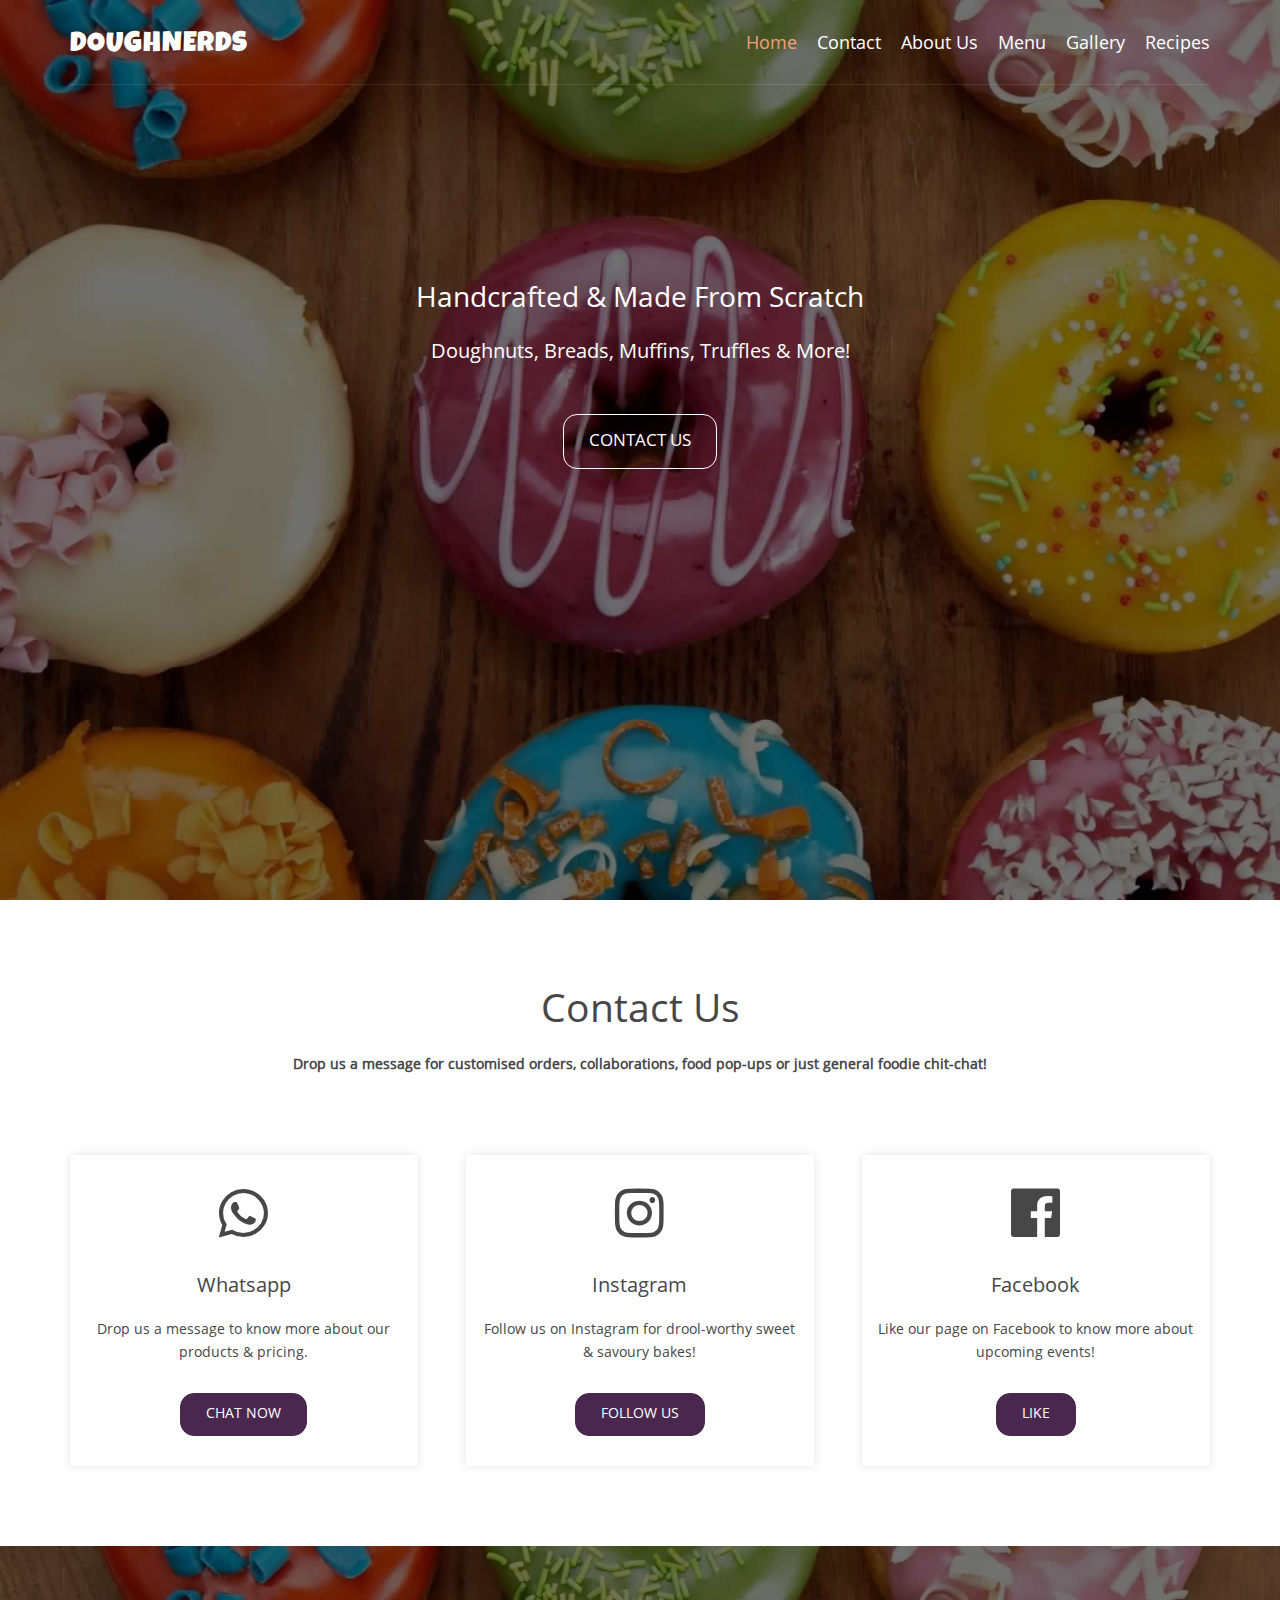
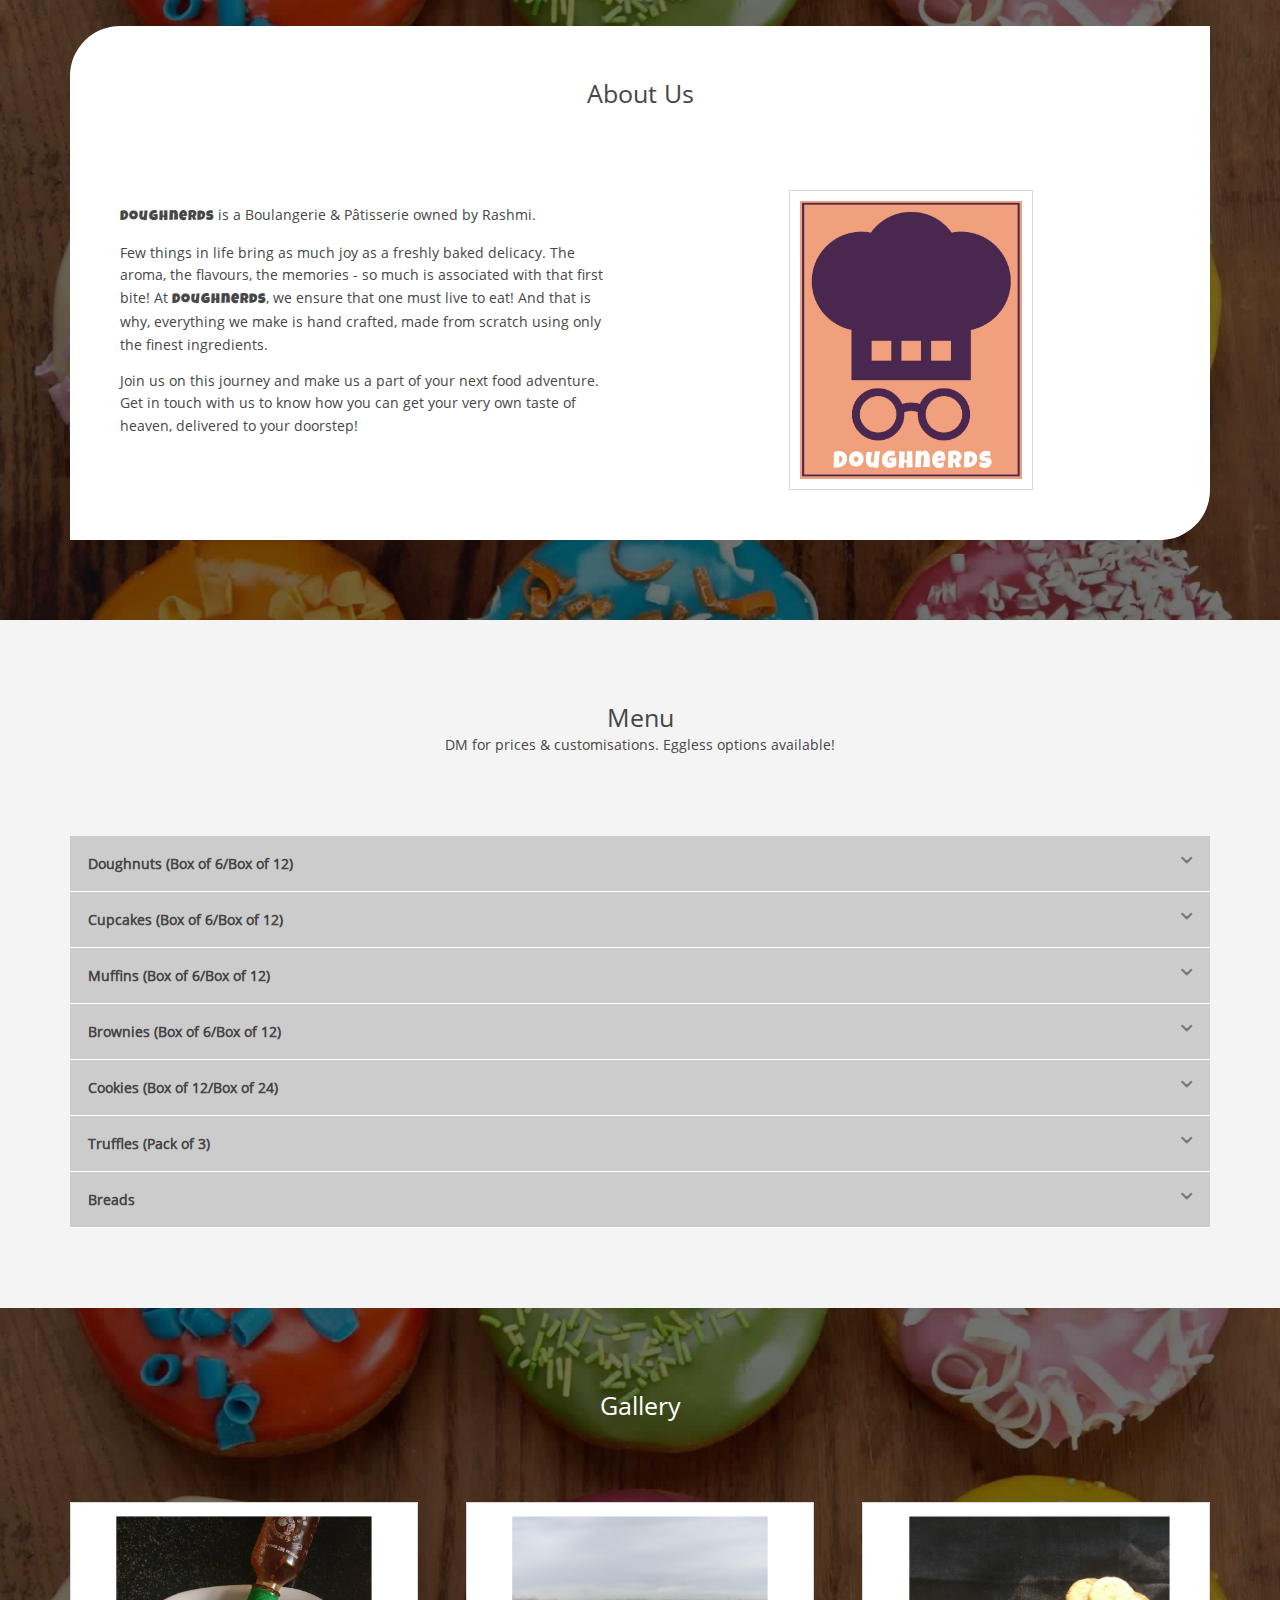
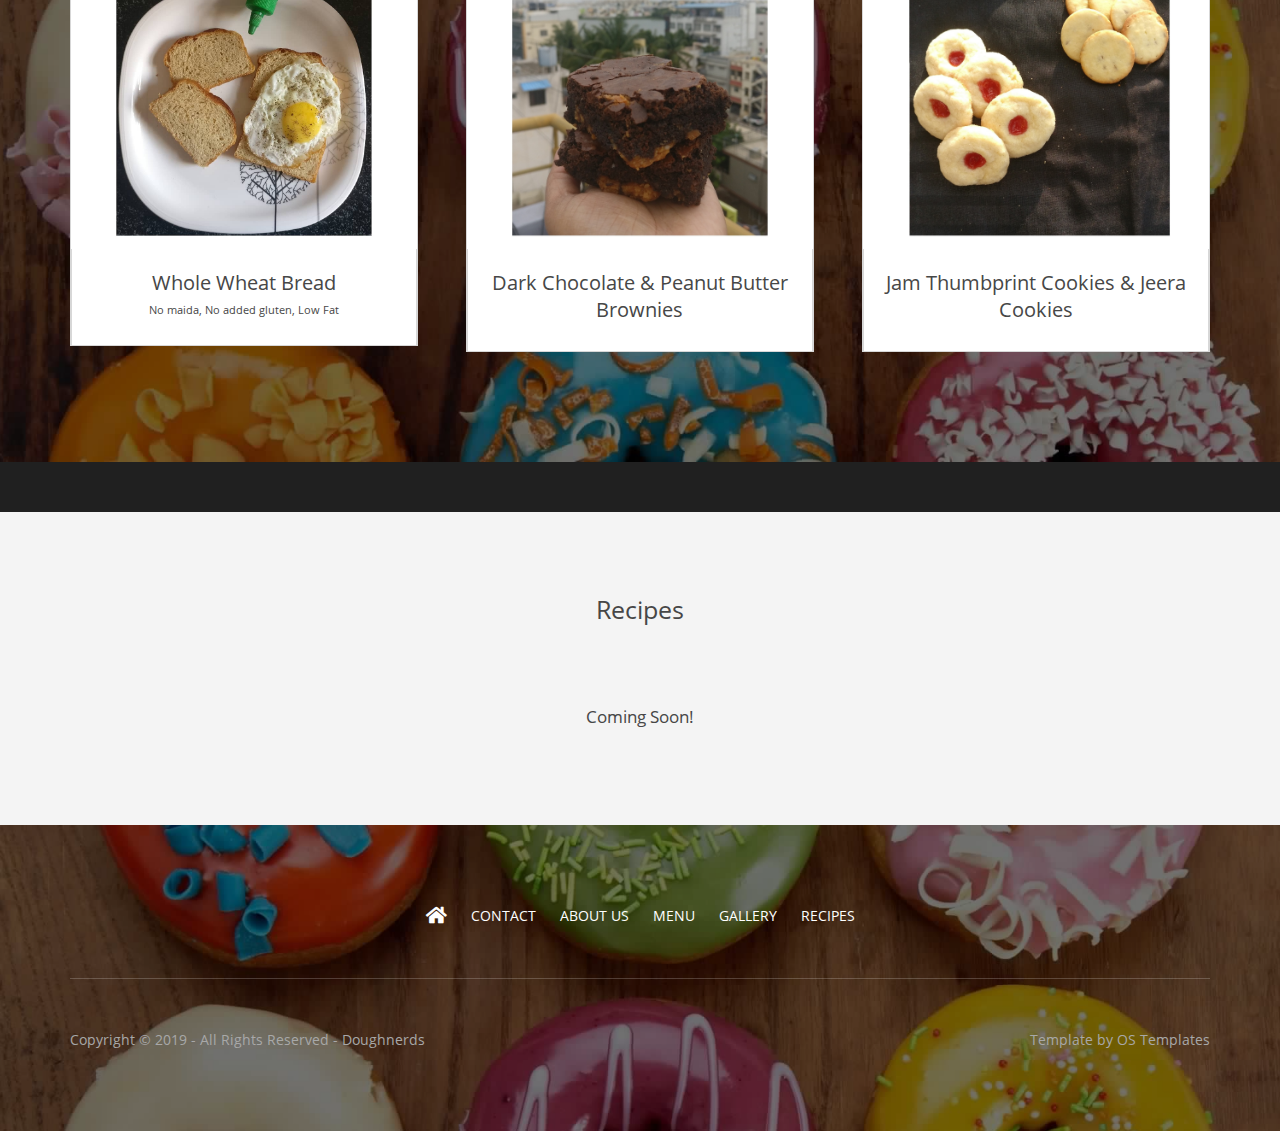
==== public/index.html @ 3c85152e "sets up firebase" ====
<!DOCTYPE html>
<!--
Template Name: Yammoe
Author: <a href="https://www.os-templates.com/">OS Templates</a>
Author URI: https://www.os-templates.com/
Copyright: OS-Templates.com
Licence: Free to use under our free template licence terms
Licence URI: https://www.os-templates.com/template-terms
-->
<html lang="en">

<head>
  <title>Doughnerds | Boulangerie & Pâtisserie</title>
  <link rel="shortcut icon" href="images/demo/favicon.ico" type="image/x-icon">
  <link rel="icon" href="images/demo/favicon.ico" type="image/x-icon">
  <meta charset="utf-8">
  <meta name="viewport" content="width=device-width, initial-scale=1.0, maximum-scale=1.0, user-scalable=no">
  <link href="layout/styles/layout.css" rel="stylesheet" type="text/css" media="all">
</head>

<body id="top">
  <!-- Top Background Image Wrapper -->
  <div class="bgded overlay" style="background-image:url('images/demo/backgrounds/01.png'); height: 100vh;">
    <div class="wrapper row1">
      <header id="header" class="hoc clear">
        <div id="logo" class="fl_left">
          <h1 class="brand-name uppercase"><a href="index.html">Doughnerds</a></h1>
        </div>
        <nav id="mainav" class="fl_right">
          <ul class="clear">
            <li class="active"><a href="index.html">Home</a></li>
            <li><a href="#contact">Contact</a></li>
            <li><a href="#about">About Us</a></li>
            <li><a href="#menu">Menu</a></li>
            <li><a href="#gallery">Gallery</a></li>
            <li><a href="#recipes">Recipes</a></li>
          </ul>
        </nav>
      </header>
    </div>
    <div id="pageintro" class="hoc clear">
      <article>
        <p>Handcrafted & made from scratch</p>
        <h3>Doughnuts, Breads, Muffins, Truffles & more!</h3>
        <footer>
          <ul class="nospace inline pushright">
            <li><a class="btn inverse" href="#contact">Contact Us</a></li>
          </ul>
        </footer>
      </article>
    </div>
  </div>
  <div class="wrapper row3">
    <main class="hoc container clear">
      <section id="contact" style="text-align: center;">
        <h6 class="heading font-x3">Contact Us</h6>
        <p class="btmspace-80 bold">Drop us a message for customised orders, collaborations, food pop-ups or just
          general foodie chit-chat!</p>
        <ul class="nospace group">
          <li class="one_third">
            <article><i class="fab fa-whatsapp fa-4x"></i>
              <h6 class="heading">Whatsapp</h6>
              <p>Drop us a message to know more about our products & pricing.</p>
              <footer><a class="btn btn-dark" href="https://wa.me/919834377622" target="_blank">Chat now</a></footer>
            </article>
          </li>
          <li class="one_third">
            <article><i class="fab fa-instagram fa-4x"></i>
              <h6 class="heading">Instagram</h6>
              <p>Follow us on Instagram for drool-worthy sweet & savoury bakes!</p>
              <footer><a class="btn btn-dark" href="https://instagram.com/doughnerds" target="_blank">Follow us</a>
              </footer>
            </article>
          </li>
          <li class="one_third">
            <article><i class="fab fa-facebook fa-4x"></i>
              <h6 class="heading">Facebook</h6>
              <p>Like our page on Facebook to know more about upcoming events!</p>
              <footer><a class="btn btn-dark" href="https://facebook.com/doughnerds" target="_blank">Like</a></footer>
            </article>
          </li>
        </ul>
      </section>
      <div class="clear"></div>
    </main>
  </div>
  <div class="bgded overlay" style="background-image:url('images/demo/backgrounds/01.png');">
    <section id="about" class="hoc container clear">
      <div class="points group">
        <div class="sectiontitle">
          <h6 class="heading font-x2">About Us</h6>
        </div>
        <figure class="one_half first">
          <div>
            <p>
              <span class="brand-name">Doughnerds</span> is a Boulangerie & Pâtisserie owned by Rashmi.
            </p>
            <p>
              Few things in life bring as much joy as a freshly baked delicacy. The aroma, the flavours, the memories -
              so much is associated with that first bite! At <span class="brand-name">Doughnerds</span>, we ensure that
              one must live to eat! And that is why, everything we make is hand crafted, made from scratch using only
              the finest ingredients.
            </p>
            <p>
              Join us on this journey and make us a part of your next food adventure. Get in touch with us to know how
              you can get your very own taste of heaven, delivered to your doorstep!
            </p>
          </div>
        </figure>
        <div class="one_half" style="text-align: center;"><img class="borderedbox inspace-10"
            src="images/demo/doughnerds_initial.png" alt="" style="height: 300px;"></div>
      </div>
    </section>
  </div>
  <div class="wrapper row2">
    <section id="menu" class="hoc container clear">
      <div class="sectiontitle">
        <h6 class="heading font-x2">Menu</h6>
        <p>DM for prices & customisations. Eggless options available!</p>
      </div>
      <button class="accordion">Doughnuts (Box of 6/Box of 12)</button>
      <div class="panel">
        <ul>
          <li>Cinnamon Sugar tossed</li>
          <li>Dark Chocolate & Peanut Butter topping</li>
          <li>White Chocolate & Orange Zest topping</li>
          <li>Milk Chocolate & Hazelnut topping</li>
          <li>Glazed with Rum</li>
          <li>Jam filled & dusted with sugar</li>
          <li>Salted Caramel sauce filled & tossed in cinnamon sugar</li>
          <li>Vanilla cream filled & topped with dark chocolate</li>
          <li>Coffee custard filled & topped with Nutella</li>
        </ul>
      </div>

      <button class="accordion">Cupcakes (Box of 6/Box of 12)</button>
      <div class="panel">
        <ul>
          <li>Red Velvet Cupcakes</li>
          <li>Nutella Hazelnut Cupcakes</li>
          <li>Chocolate Coffee Cupcakes</li>
          <li>Dark Chocolate & Mint Cupcakes</li>
          <li>Chocolate Caramel Cupcakes</li>
          <li>Vanilla Raspberry Cupcakes</li>
          <li>Coconut & Lime Cupcakes</li>
        </ul>
      </div>

      <button class="accordion">Muffins (Box of 6/Box of 12)</button>
      <div class="panel">
        <ul>
          <li>Banana Walnut Muffins</li>
          <li>Dates & Oats Muffins (NO added sugar, NO maida)</li>
          <li>Chocolate Chip Muffins</li>
          <li>Cherry & White Chocolate Muffins</li>
        </ul>
      </div>

      <button class="accordion">Brownies (Box of 6/Box of 12)</button>
      <div class="panel">
        <ul>
          <li>Belgian Chocolate Brownies</li>
          <li>Dark Chocolate & Peanut Butter Brownies</li>
          <li>Cheesecake Brownies</li>
          <li>White Chocolate Chip Blondies</li>
        </ul>
      </div>

      <button class="accordion">Cookies (Box of 12/Box of 24)</button>
      <div class="panel">
        <ul>
          <li>Chocolate Chip Cookies</li>
          <li>Double Chocolate Cookies</li>
          <li>Jam Thumbprint Cookies</li>
          <li>Jeera Cookies</li>
          <li>Raisin & Oats Cookies</li>
          <li>Brookies (A Brownie layer on top of a cookie layer!)</li>
          <li>Red Velvet cookies (With a cream cheese filling)</li>
        </ul>
      </div>

      <button class="accordion">Truffles (Pack of 3)</button>
      <div class="panel">
        <p>Select any 3 flavours</p>
        <ul>
          <li>Chocolate & Coconut</li>
          <li>Oreo Cheesecake</li>
          <li>Dark Chocolate & Orange</li>
          <li>Red Velvet & White Chocolate</li>
          <li>Hazelnut & Milk Chocolate</li>
        </ul>
      </div>

      <button class="accordion">Breads</button>
      <div class="panel">
        <ul>
          <li>Whole Wheat Loaf</li>
          <li>Multigrain Loaf</li>
          <li>Focaccia</li>
          <li>Cinnamon Rolls</li>
          <li>Babka</li>
          <li>Sweet Spanish Bread Rolls - Stuffed with a milky, buttery filling</li>
        </ul>
      </div>
    </section>
  </div>
  <div class="bgded overlay" style="background-image:url('images/demo/backgrounds/01.png'); height: 100%;">
    <section id="gallery" class="hoc container clear">
      <div class="sectiontitle">
        <h6 class="heading font-x2">Gallery</h6>
      </div>
      <ul class="nospace group team sd-third">
        <li class="one_third first">
          <figure>
            <a class="imgover" href="https://www.instagram.com/p/B0aShoJh9wc" target="_blank"><img
                src="images/demo/gallery_01.jpg" alt="">
              <figcaption><strong>Whole Wheat Bread</strong> <em style="margin-bottom: 10px;">No maida, No added gluten,
                  Low Fat</em></figcaption>
            </a>
          </figure>
        </li>
        <li class="one_third">
          <figure>
            <a class="imgover" href="https://www.instagram.com/p/B0YQQCuB3gG" target="_blank"><img
                src="images/demo/gallery_02.jpg" alt="">
              <figcaption><strong>Dark Chocolate & Peanut Butter Brownies</strong>
              </figcaption>
            </a>
          </figure>
        </li>
        <li class="one_third">
          <figure>
            <a class="imgover" href="https://www.instagram.com/p/B0TnRkPBS0x" target="_blank"><img
                src="images/demo/gallery_03.jpg" alt="">
              <figcaption><strong>Jam Thumbprint Cookies & Jeera Cookies</strong></figcaption>
            </a>
          </figure>
        </li>
      </ul>
    </section>
  </div>
  <div class="wrapper row2">
    <section id="recipes" class="hoc container clear">
      <div class="sectiontitle">
        <h6 class="heading font-x2">Recipes</h6>
      </div>
      <article style="text-align: center;">
        <p style="font-size: 1.2em;">Coming Soon!</p>
      </article>
    </section>
  </div>
  <!-- Bottom Background Image Wrapper -->
  <div class="bgded overlay" style="background-image:url('images/demo/backgrounds/01.png');">
    <div class="wrapper row4">
      <footer id="footer" class="hoc clear">
        <nav>
          <ul class="nospace">
            <li><a href="index.html"><i class="fas fa-lg fa-home"></i></a></li>
            <li><a href="#contact">Contact</a></li>
            <li><a href="#about">About Us</a></li>
            <li><a href="#menu">Menu</a></li>
            <li><a href="#gallery">Gallery</a></li>
            <li><a href="#recipes">Recipes</a></li>
          </ul>
        </nav>
      </footer>
    </div>
    <div class="wrapper row5">
      <div id="copyright" class="hoc clear">
        <p class="fl_left">Copyright &copy; 2019 - All Rights Reserved - <a href="#">Doughnerds</a></p>
        <p class="fl_right">Template by <a target="_blank" href="https://www.os-templates.com/"
            title="Free Website Templates">OS Templates</a></p>
      </div>
    </div>
  </div>
  <!-- End Bottom Background Image Wrapper -->
  <a id="backtotop" href="#top"><i class="fas fa-chevron-up"></i></a>
  <!-- JAVASCRIPTS -->
  <script src="layout/scripts/jquery.min.js"></script>
  <script src="layout/scripts/jquery.backtotop.js"></script>
  <script src="layout/scripts/jquery.mobilemenu.js"></script>
  <script>
    var acc = document.getElementsByClassName("accordion");
    var i;

    for (i = 0; i < acc.length; i++) {
      acc[i].addEventListener("click", function () {
        this.classList.toggle("accordion-active");
        var panel = this.nextElementSibling;
        if (panel.style.maxHeight) {
          panel.style.maxHeight = null;
        } else {
          panel.style.maxHeight = panel.scrollHeight + "px";
        }
      });
    }
  </script>
</body>

</html>
---- public/layout/styles/layout.css ----
@charset "utf-8";
/*
Template Name: Yammoe
Author: <a href="https://www.os-templates.com/">OS Templates</a>
Author URI: https://www.os-templates.com/
Copyright: OS-Templates.com
Licence: Free to use under our free template licence terms
Licence URI: https://www.os-templates.com/template-terms
File: Layout CSS
*/

@import url("fontawesome-free/css/all.css");
@import url("framework.css");

/* Fonts */
@font-face {
  font-family: "Luckiest Guy";
  src: url("../../fonts/luckiest_guy.ttf");
}

@font-face {
  font-family: "Open Sans";
  src: url("../../fonts/open_sans_regular.ttf");
}

@font-face {
  font-family: "Fredricka";
  src: url("../../fonts/fredricka_the_great.ttf");
}

/* Rows */
.row0, .row0 a{}
.row1, .row1 a{}
.row2, .row2 a{}
.row3, .row3 a{}
.row4, .row4 a{}
.row5, .row5 a{}


/* Top Bar */
#topbar{padding:20px 0; font-size:.8rem; text-transform:uppercase;}

#topbar ul li{display:inline-block; margin-right:15px;}
#topbar ul li:last-child{margin-right:0;}
#topbar i{line-height:normal;}


/* Header */
#header{border-bottom:1px solid;}

#header #logo{margin:31px 0 0 0;}
#header #logo h1{margin:0; padding:0; font-size:2rem; font-variant:small-caps;}


/* Page Intro
--------------------------------------------------------------------------------------------------------------- */
#pageintro{padding:200px 0;}

#pageintro article{display:block; max-width:60%; margin:0 auto; text-transform:capitalize; text-align:center;}
#pageintro article p:first-of-type{margin:0 0 30px 0; padding:0; font-size:2rem;}
#pageintro .heading{font-size:5rem;}
#pageintro footer{margin-top:50px;}
#pageintro footer .btn{padding:14px 25px 16px; font-size:1.2rem;}


/* Content Area
--------------------------------------------------------------------------------------------------------------- */
.container{padding:80px 0;}

/* Content */
.container .content{}

.sectiontitle{display:block; max-width:55%; margin:0 auto 80px; text-align:center;}
.sectiontitle *{margin:0;}

/* Services - can be more than four */
#services li, #contact li{margin-bottom:50px;}
#services li:nth-last-child(-n+4), #contact li:nth-last-child(-n+4){margin-bottom:0;}/* Removes bottom margin from the last line of items - margin is restored in the media queries when items stack */
#services li:nth-child(4n+1), #contact li:nth-child(4n+1){margin-left:0; clear:left;}/* Removes the need to add class="first" */
#services article, #contact article{display:block; padding:30px 15px; text-align:center;}
#services article *, #contact article *{}
#services article i, #contact article i{margin-bottom:30px;}
#services article .heading, #contact article .heading{}
#services article p, #contact article p{margin-bottom:30px;}

/* Team */
.team{}
.team li:last-child{margin-bottom:0;}/* Used when elements stack in small viewports */
.team figure{display:block; text-align:center;}
.team figure *{margin:0; padding:0;}
.team figure a{}
.team figure img{}
.team figure figcaption{padding:20px 10px; line-height:1; border:solid; border-width:0 1px 1px 1px;}
.team figure strong{display:block; margin-bottom:8px; font-size:1.4rem; font-weight:400; line-height: initial;}
.team figure em{display:block; font-style:normal; font-size:.8rem;}

/* Points */
.points{padding:50px; border-radius:50px 0;}
.points ul{padding-top:15px;}
.points li{position:relative; min-height:60px; margin:0 0 30px 0; padding:5px 0 0 80px; line-height:1;}
.points li:last-child{margin:0;}/* Used when elements stack in small viewports */
.points li i{position:absolute; top:0; left:0; width:60px; height:60px; line-height:60px; font-size:20px; text-align:center; border-radius:50%;}
.points li .heading{margin:0 0 10px 0;}
.points li p{margin:0; line-height:1.4rem;}

/* Testimonials */
#testimonials article, #menu article{text-align:center;}
#testimonials article *, #menu article *{margin:0; padding:0;}
#testimonials article figure, #menu article figure{display:inline-block; margin-bottom:20px;}
#testimonials article figure img, #menu article figure img{float:left; margin-right:15px; border-radius:50%;}
#testimonials article figure figcaption, #menu article figure figcaption{float:left; margin-top:30px; font-size:1.4rem; text-align:left;}
#testimonials article figure figcaption .heading, #menu article figure figcaption .heading{font-size:1.4rem;}
#testimonials article figure figcaption em, #menu article figure figcaption em{display:block; margin-top:-5px; font-size:.8rem; font-style:normal;}
#testimonials article blockquote, #menu article blockquote{margin-bottom:20px; padding:20px; border-radius:25px 0;}
#testimonials article blockquote::before, #menu article blockquote::before{top:15px; left:15px; font-size:30px; line-height:30px;}

/* Latest */
#latest{}
#latest > li:last-child{margin-bottom:0;}/* Used when elements stack in small viewports */
#latest article{text-align:center;}
#latest article .heading{margin:0 0 8px 0;}
#latest article .meta{display:block; margin:0 0 20px 0;}
#latest article .meta li{display:inline-block; margin-right:5px; padding-right:10px; border-right:1px solid red; font-size:.8rem;}
#latest article .meta li:last-child{margin-right:0; padding-right:0; border-right:none;}
#latest article .meta li i{margin-right:5px;}
#latest article figure{}
#latest article figure > a{margin-bottom:20px;}
#latest article figure figcaption{}
#latest article figure figcaption p{margin:0 0 20px 0;}
#latest article figure figcaption footer{}

/* Comments */
#comments ul{margin:0 0 40px 0; padding:0; list-style:none;}
#comments li{margin:0 0 10px 0; padding:15px;}
#comments .avatar{float:right; margin:0 0 10px 10px; padding:3px; border:1px solid;}
#comments address{font-weight:bold;}
#comments time{font-size:smaller;}
#comments .comcont{display:block; margin:0; padding:0;}
#comments .comcont p{margin:10px 5px 10px 0; padding:0;}

#comments form{display:block; width:100%;}
#comments input, #comments textarea{width:100%; padding:10px; border:1px solid;}
#comments textarea{overflow:auto;}
#comments div{margin-bottom:15px;}
#comments input[type="submit"], #comments input[type="reset"]{display:inline-block; width:auto; min-width:150px; margin:0; padding:8px 5px; cursor:pointer;}

/* Sidebar */
.container .sidebar{}

.sidebar .sdb_holder{margin-bottom:50px;}
.sidebar .sdb_holder:last-child{margin-bottom:0;}


/* Footer
--------------------------------------------------------------------------------------------------------------- */
#footer{padding:80px 0 50px;}

#footer .heading{margin-bottom:50px; font-size:1.2rem;}
#footer p + .faico{margin-top:30px;}

#footer input, #footer button{border:1px solid;}
#footer input{display:block; width:100%; padding:12px 15px;}
#footer button{padding:10px 15px 12px; font-size:1rem;}

#footer .linklist li{display:block; margin-bottom:15px; padding:0 0 15px 0; border-bottom:1px solid;}
#footer .linklist li:last-child{margin:0; padding:0; border:none;}
#footer .linklist li::before, #footer .linklist li::after{display:table; content:"";}
#footer .linklist li, #footer .linklist li::after{clear:both;}

#footer .latestimg{}
#footer .latestimg > li{display:inline-block; float:left; width:30%; margin:0 0 5% 5%;}
#footer .latestimg > li:nth-last-child(-n+3){margin-bottom:0;}/* Removes bottom margin from the last three items - margin is restored in the media queries when items stack */
#footer .latestimg > li:nth-child(3n+1){margin-left:0; clear:left;}/* Removes the need to add class="first" */
#footer .latestimg > li img{width:100%;}/* Force the image to resize to take the full space - may have to be changed for tablets, depends on personal preference */
#footer .latestimg > li a.imgover{display:block;}

#footer nav{display:block; text-align:center; text-transform:uppercase;}
#footer nav li{display:inline; margin-right:20px;}
#footer nav li:last-child{margin-right:0;}


/* Copyright
--------------------------------------------------------------------------------------------------------------- */
#copyright{padding:50px 0 80px; border-top:1px solid;}
#copyright *{margin:0; padding:0;}


/* Add roundness to certain items
Settings are all different due to the optical similarity needed for different sized elements
Delete this section if roundness is not wanted / required
--------------------------------------------------------------------------------------------------------------- */
.btn{border-radius:14px;}
#footer input, #footer button{border-radius:12px;}


/* Transition Fade
This gives a smooth transition to "ALL" elements used in the layout - other than the navigation form used in mobile devices
If you don't want it to fade all elements, you have to list the ones you want to be faded individually
Delete it completely to stop fading
--------------------------------------------------------------------------------------------------------------- */
*, *::before, *::after{transition:all .3s ease-in-out;}
#mainav form *{transition:none !important;}


/* Navigation */
nav ul, nav ol{margin:0; padding:0; list-style:none;}

#mainav, #breadcrumb, .sidebar nav{line-height:normal;}
#mainav .drop::after, #mainav li li .drop::after, #breadcrumb li a::after, .sidebar nav a::after{position:absolute; font-family:"Font Awesome 5 Free"; font-weight:900; font-size:10px; line-height:10px;}

/* Top Navigation */
#mainav{}
#mainav ul{font-size: 1.3em;}
#mainav ul ul{position:absolute; width:180px; text-transform:none; z-index:9999;}
#mainav ul ul ul{left:180px; top:0;}
#mainav li{display:inline-block; position:relative; margin:0 15px 0 0; padding:0;}
#mainav li:last-child{margin-right:0;}
#mainav li li{width:100%; margin:0;}
#mainav li a{display:block; padding:30px 0;}
#mainav li li a{border:solid; border-width:0 0 1px 0;}
#mainav .drop{padding-left:15px;}
#mainav li li a, #mainav li li .drop{display:block; margin:0; padding:10px 15px;}
#mainav .drop::after, #mainav li li .drop::after{content:"\f0d7";}
#mainav .drop::after{top:35px; left:5px;}
#mainav li li .drop::after{top:15px; left:5px;}
#mainav ul ul{visibility:hidden; opacity:0;}
#mainav ul li:hover > ul{visibility:visible; opacity:1;}

#mainav form{display:none; width:100%; margin:0; padding:0;}
#mainav form select, #mainav form select option{display:block; cursor:pointer; outline:none;}
#mainav form select{width:100%; padding:5px; border:1px solid;}
#mainav form select option{margin:5px; padding:0; border:none;}

/* Breadcrumb */
#breadcrumb{padding:150px 0 30px; text-align:right;}
#breadcrumb ul{margin:0; padding:0; list-style:none; text-transform:uppercase;}
#breadcrumb li{display:inline-block; margin:0 6px 0 0; padding:0;}
#breadcrumb li a{display:block; position:relative; margin:0; padding:0 12px 0 0; font-size:12px;}
#breadcrumb li a::after{top:4px; right:0; content:"\f0da";}
#breadcrumb li:last-child a{margin:0; padding:0;}
#breadcrumb li:last-child a::after{display:none;}
#breadcrumb .heading{margin:0; font-size:2rem;}

/* Sidebar Navigation */
.sidebar nav{display:block; width:100%;}
.sidebar nav li{margin:0 0 3px 0; padding:0;}
.sidebar nav a{display:block; position:relative; margin:0; padding:5px 10px 5px 15px; text-decoration:none; border:solid; border-width:0 0 1px 0;}
.sidebar nav a::after{top:10px; left:5px; content:"\f0da";}
.sidebar nav ul ul a{padding-left:35px;}
.sidebar nav ul ul a::after{left:25px;}
.sidebar nav ul ul ul a{padding-left:55px;}
.sidebar nav ul ul ul a::after{left:45px;}

/* Pagination */
.pagination{display:block; width:100%; text-align:center; clear:both;}
.pagination li{display:inline-block; margin:0 2px 0 0;}
.pagination li:last-child{margin-right:0;}
.pagination a, .pagination strong{display:block; padding:8px 11px; border:1px solid; background-clip:padding-box; font-weight:normal;}

/* Back to Top */
#backtotop{z-index:999; display:inline-block; position:fixed; visibility:hidden; bottom:20px; right:20px; width:36px; height:36px; line-height:36px; font-size:16px; text-align:center; opacity:.2;}
#backtotop i{display:block; width:100%; height:100%; line-height:inherit;}
#backtotop.visible{visibility:visible; opacity:.5;}
#backtotop:hover{opacity:1;}


/* Tables
--------------------------------------------------------------------------------------------------------------- */
table, th, td{border:1px solid; border-collapse:collapse; vertical-align:top;}
table, th{table-layout:auto;}
table{width:100%; margin-bottom:15px;}
th, td{padding:5px 8px;}
td{border-width:0 1px;}


/* Gallery
--------------------------------------------------------------------------------------------------------------- */
#gallery{display:block; width:100%; margin-bottom:50px;}
#gallery figure figcaption{display:block; width:100%; clear:both;}
#gallery li{margin-bottom:30px;}


/* Font Awesome Social Icons
--------------------------------------------------------------------------------------------------------------- */
.faico{margin:0; padding:0; list-style:none;}
.faico li{display:inline-block; margin:8px 5px 0 0; padding:0; line-height:normal;}
.faico li:last-child{margin-right:0;}
.faico a{display:inline-block; width:36px; height:36px; line-height:36px; font-size:18px; text-align:center;}

.faico a{color:inherit; background-color:rgba(255,255,255,.2);}
.faico a:hover{color:#FFFFFF;}

.faicon-dribble:hover{background-color:#EA4C89;}
.faicon-facebook:hover{background-color:#3B5998;}
.faicon-google-plus:hover{background-color:#DB4A39;}
.faicon-linkedin:hover{background-color:#0E76A8;}
.faicon-twitter:hover{background-color:#00ACEE;}
.faicon-vk:hover{background-color:#4E658E;}


/* ------------------------------------------------------------------------------------------------------------ */
/* ------------------------------------------------------------------------------------------------------------ */
/* ------------------------------------------------------------------------------------------------------------ */
/* ------------------------------------------------------------------------------------------------------------ */
/* ------------------------------------------------------------------------------------------------------------ */


/* Colours
--------------------------------------------------------------------------------------------------------------- */
body{color:#A8A8A8; background-color:#202020/* Fallback incase a background image doesn't load */;}
a{color:#F0A07C;}
a:active, a:focus{background:transparent !important;}/* IE10 + 11 Bugfix - prevents grey background */
hr, .borderedbox{border-color:#D7D7D7;}
label span{color:#FF0000; background-color:inherit;}
input:focus, textarea:focus, *:required:focus{border-color:#F0A07C !important;}

.overlay{color:#FFFFFF; background-color:inherit;}
.overlay::after{color:inherit; background-color:rgba(0,0,0,.55);}
.overlay.light{color:#474747;}
.overlay.light::after{background-color:rgba(255,255,255,.7);}

.btn, .btn.inverse:hover{color:#FFFFFF; background-color:#F0A07C; border-color:#F0A07C;}
.btn:hover, .btn.inverse{color:inherit; background-color:transparent; border-color:inherit;}
.btn-dark, .btn-dark:active, .btn-dark:focus {color:#FFFFFF; background-color:#4A274F !important; border-color:#4A274F;}
.btn-dark:hover {color:#000000; background-color: transparent !important; border-color: #000000;}

.imgover:hover::before{background-color:rgba(74, 39, 79, 0.322);/* #F0A07C */}
.imgover, .imgover:hover::after{color:#FFFFFF;}
.imgover {
	border-color: #d7d7d7;
	border-style: solid;
	border-bottom: 0px;
	border-width: 1px;
}


/* Rows */
.row0, .row0 a{}
.row1, .row1 a{}
.row2{color:#474747; background-color:#F4F4F4;}
.row3{color:#474747; background-color:#FFFFFF;}
.row4{color:#A8A8A8;}
.row5, .row5 a{color:#A8A8A8;}


/* Header */
#header{border-color:rgba(255,255,255,.1);}
#header #logo a{color:inherit;}


/* Page Intro */
#pageintro{color:#FFFFFF;}


/* Content */
#services article, #contact article{color:#474747; background-color:#FFFFFF; box-shadow:0px 0px 10px rgba(0,0,0,.1);}

.points{color:#474747; background-color:#FFFFFF;}
.points li a i{color:inherit; background-color:rgba(130,139,244,.1)/* #F0A07C */;}
.points li:hover a i{color:#FFFFFF; background-color:#F0A07C;}

.team figure figcaption{color:#474747; background-color:#FFFFFF; border-color:#D7D7D7;}

#testimonials article blockquote, #menu article blockquote{color:#474747; background-color:#FFFFFF;}
#testimonials article blockquote::before, #menu article blockquote::before{color:rgba(0,0,0,.05);}

#latest article .meta li{border-color:rgba(0,0,0,.1);}


/* Footer */
#footer .heading{color:#FFFFFF;}
#footer hr, #footer .borderedbox, #footer .linklist li{border-color:rgba(255,255,255,.1);}

#footer input, #footer button{border-color:transparent;}
#footer input{color:#FFFFFF; background-color:rgba(255,255,255,.2);}
#footer input:focus{background-color:#F0A07C;}
#footer button{color:#FFFFFF; background-color:#F0A07C;}
#footer button:hover{color:inherit; background-color:transparent; border-color:inherit;}

#footer nav a{color:#FFFFFF;}
#footer nav a:hover{color:#F0A07C;}


/* Copyright */
#copyright{border-color:rgba(255,255,255,.2);}


/* Navigation */
#mainav li a{color:inherit;}
#mainav .active a, #mainav a:hover, #mainav li:hover > a{color:#F0A07C; background-color:inherit;}
#mainav li li a, #mainav .active li a{color:#FFFFFF; background-color:rgba(240, 161, 124, 0.5); border-color:rgba(74, 39, 79, 0.5);/* #F0A07C */}
#mainav li li:hover > a, #mainav .active .active > a{color:#FFFFFF; background-color:#F0A07C;}
#mainav form select{color:#474747; background-color:#FFFFFF; border-color:#D7D7D7;}

#breadcrumb *{color:#FFFFFF; background-color:inherit;}
#breadcrumb li:last-child a{color:#F0A07C;}

.container .sidebar nav a{color:inherit; border-color:#D7D7D7;}
.container .sidebar nav a:hover{color:#F0A07C;}

.pagination a, .pagination strong{border-color:#D7D7D7;}
.pagination .current *{color:#FFFFFF; background-color:#F0A07C;}

#backtotop{color:#FFFFFF; background-color:#F0A07C;}


/* Tables + Comments */
table, th, td, #comments .avatar, #comments input, #comments textarea{border-color:#D7D7D7;}
th{color:#FFFFFF; background-color:#373737;}
tr, #comments li, #comments input[type="submit"], #comments input[type="reset"]{color:inherit; background-color:#FBFBFB;}
tr:nth-child(even), #comments li:nth-child(even){color:inherit; background-color:#F7F7F7;}
table a, #comments a{background-color:inherit;}


/* ------------------------------------------------------------------------------------------------------------ */
/* ------------------------------------------------------------------------------------------------------------ */
/* ------------------------------------------------------------------------------------------------------------ */
/* ------------------------------------------------------------------------------------------------------------ */
/* ------------------------------------------------------------------------------------------------------------ */


/* Media Queries
--------------------------------------------------------------------------------------------------------------- */
@-ms-viewport{width:device-width;}


/* Max Wrapper Width - Laptop, Desktop etc.
--------------------------------------------------------------------------------------------------------------- */
@media screen and (min-width:1140px){
	.hoc{max-width:1140px;}
}

@media screen and (min-width:978px) and (max-width:1140px){
	.hoc{max-width:95%;}
}


/* Mobile Devices
--------------------------------------------------------------------------------------------------------------- */
@media screen and (max-width:978px){
	.hoc{max-width:90%;}

	#topbar{}

	#header{padding:30px 0;}
	#header #logo{margin-top:0;}

	#mainav{}
	#mainav ul{display:none;}
	#mainav form{display:block; margin-top:2px;}

	#breadcrumb{}

	.container{}
	#comments input[type="reset"]{margin-top:10px;}
	.pagination li{display:inline-block; margin:0 5px 5px 0;}

	#footer{}

	#copyright{}
	#copyright p:first-of-type{margin-bottom:10px;}
}

@media screen and (max-width:750px){
	.imgl, .imgr{display:inline-block; float:none; margin:0 0 10px 0;}
	.fl_left, .fl_right{display:block; float:none;}
	.group .group > *:last-child, .clear .clear > *:last-child, .clear .group > *:last-child, .group .clear > *:last-child{margin-bottom:0;}/* Experimental - Needs more testing in different situations, stops double margin when stacking */
	.one_half, .one_third, .two_third, .one_quarter, .two_quarter, .three_quarter{display:block; float:none; width:auto; margin:0 0 30px 0;}

	#topbar, #header{text-align:center;}
	#header #logo{margin:0 0 15px 0;}

	#breadcrumb{text-align:left;}

	#pageintro article{max-width:none;}
	#pageintro .heading{margin-bottom:20px; font-size:2.5rem;}

	.sectiontitle{max-width:none;}
	.sd-third > li{max-width:348px;}/* Restrict the width to the one_third grid element in smaller devices */

	#services li:nth-last-child(-n+4), #contact li:nth-last-child(-n+4){margin-bottom:50px;}
	#services li:last-child, #contact li:last-child{margin-bottom:0;}
	.team li, #latest > li{margin:0 auto 50px;}
	.points ul{padding-top:0;}

	#footer{}
	#footer .latestimg > li, #footer .latestimg > li:nth-last-child(-n+3){display:inline-block; float:none; width:auto; margin:0 5% 5% 0;}
	#footer .latestimg > li:last-child{margin-bottom:0;}
	#footer .latestimg > li img{width:auto;}
}

@media screen and (max-width:450px){
	.points{padding:35px 25px; border-radius:25px 0;}
	.points li{padding:0;}
	.points li i{position:relative; top:inherit; left:inherit; margin-bottom:20px;}

	#testimonials article figure img, #menu article figure img{float:none; margin:0 0 20px 0;}
	#testimonials article figure figcaption, #menu article figure figcaption{float:none; margin:0; text-align:center;}
}

/* Other
--------------------------------------------------------------------------------------------------------------- */
@media screen and (max-width:650px){
	.scrollable{display:block; width:100%; margin:0 0 30px 0; padding:0 0 15px 0; overflow:auto; overflow-x:scroll;}
	.scrollable table{margin:0; padding:0; white-space:nowrap;}

	.inline li{display:block; margin-bottom:10px;}
	.pushright li{margin-right:0;}

	.font-x2{font-size:1.6rem;}
	.font-x3{font-size:1.8rem;}
}

.hide {
	display: none;
}

.brand-name {
	font-family: "Luckiest Guy";
	letter-spacing: 1px;
}

/* Style the buttons that are used to open and close the accordion panel */
.accordion {
	background-color: #ccc;
	border-bottom: 1px solid white !important;
	color: #444;
	font-weight: bold;
  cursor: pointer;
  padding: 18px !important;
  width: 100%;
  text-align: left;
  border: none;
  outline: none;
	transition: 0.4s;
}

/* Add a background color to the button if it is clicked on (add the .active class with JS), and when you move the mouse over it (hover) */
.accordion-active, .accordion:hover {
  background-color: #ccc;
}

/* Style the accordion panel. Note: hidden by default */
.panel {
  padding: 0 18px;
  background-color: white;
  max-height: 0;
  overflow: hidden;
	transition: max-height 0.2s ease-out;
	color: black
}

.accordion:after {
	content: "\f078"; /* Unicode character for "down" sign (+) */
	font-family: "Font Awesome 5 Free";
	font-weight: 900;
  font-size: 13px;
  color: #777;
  float: right;
  margin-left: 5px;
}

.accordion-active:after {
  content: "\f077"; /* Unicode character for "up" sign (-)
}
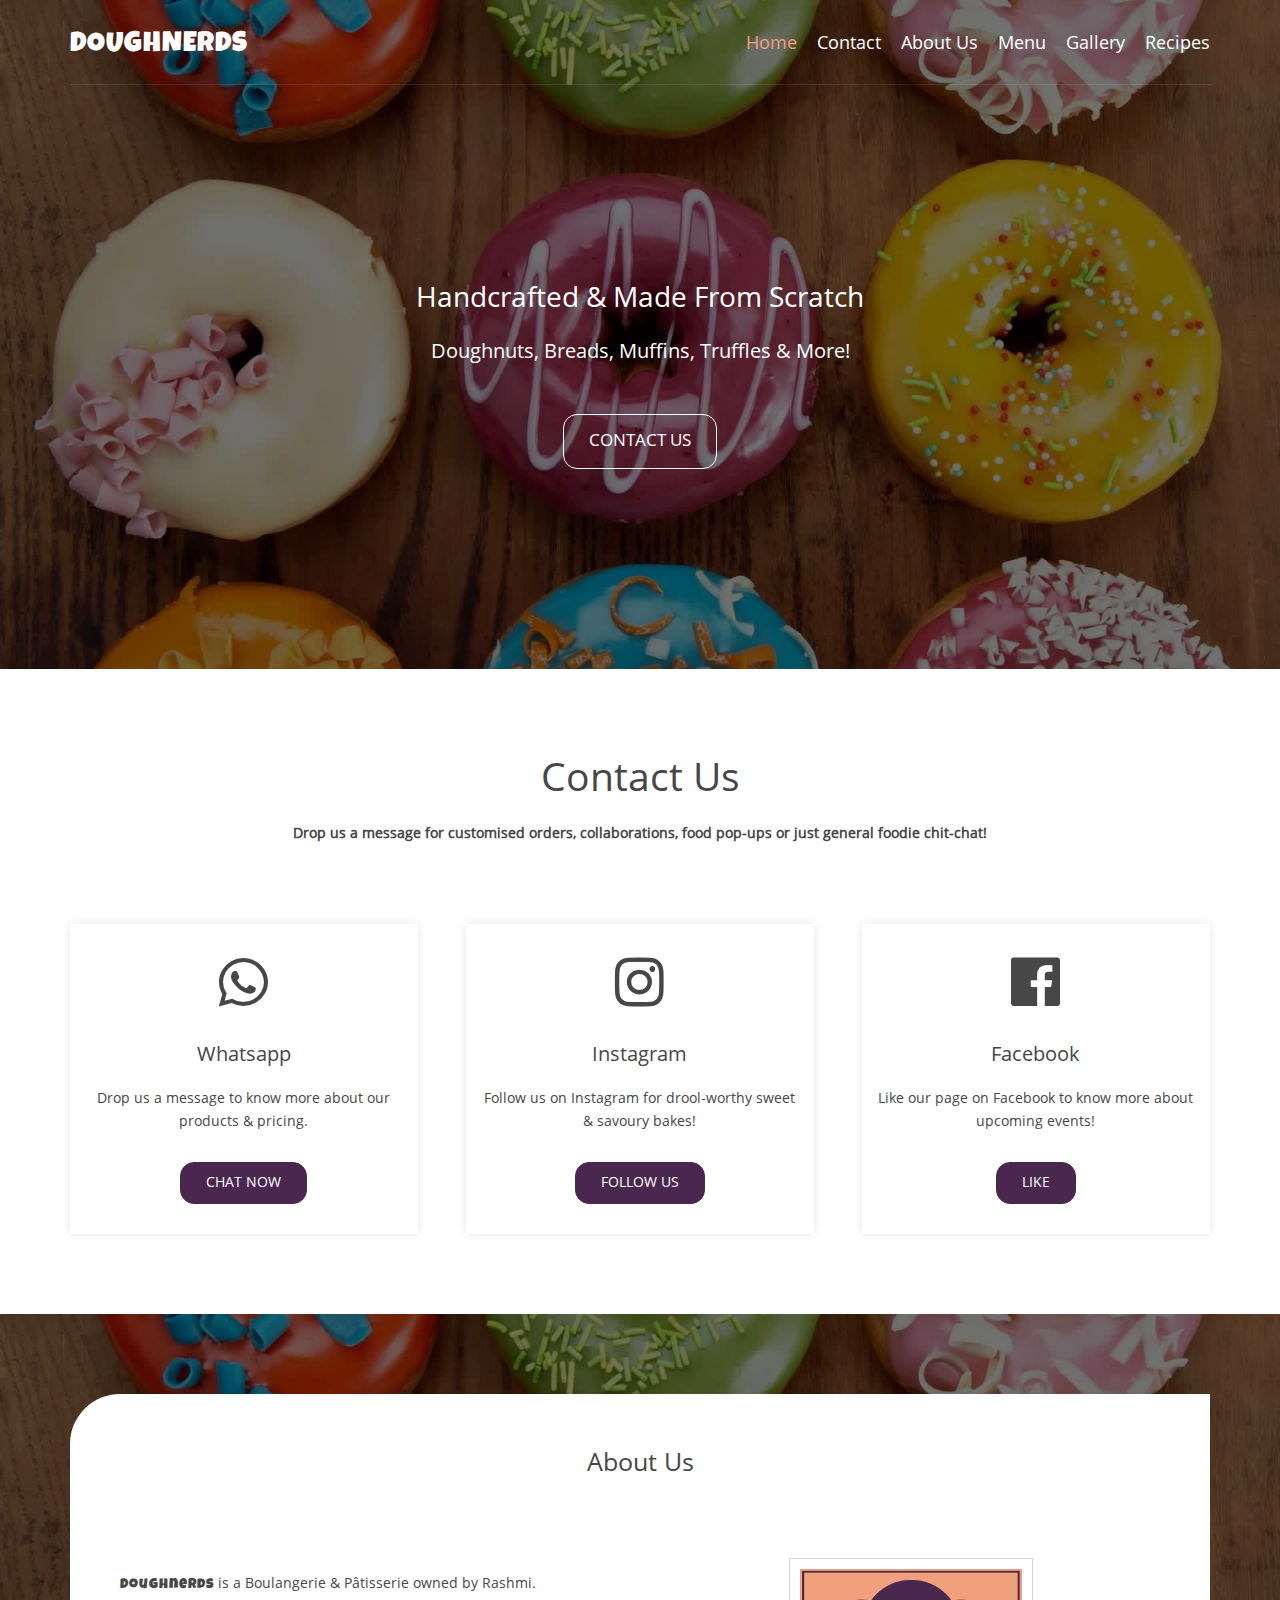
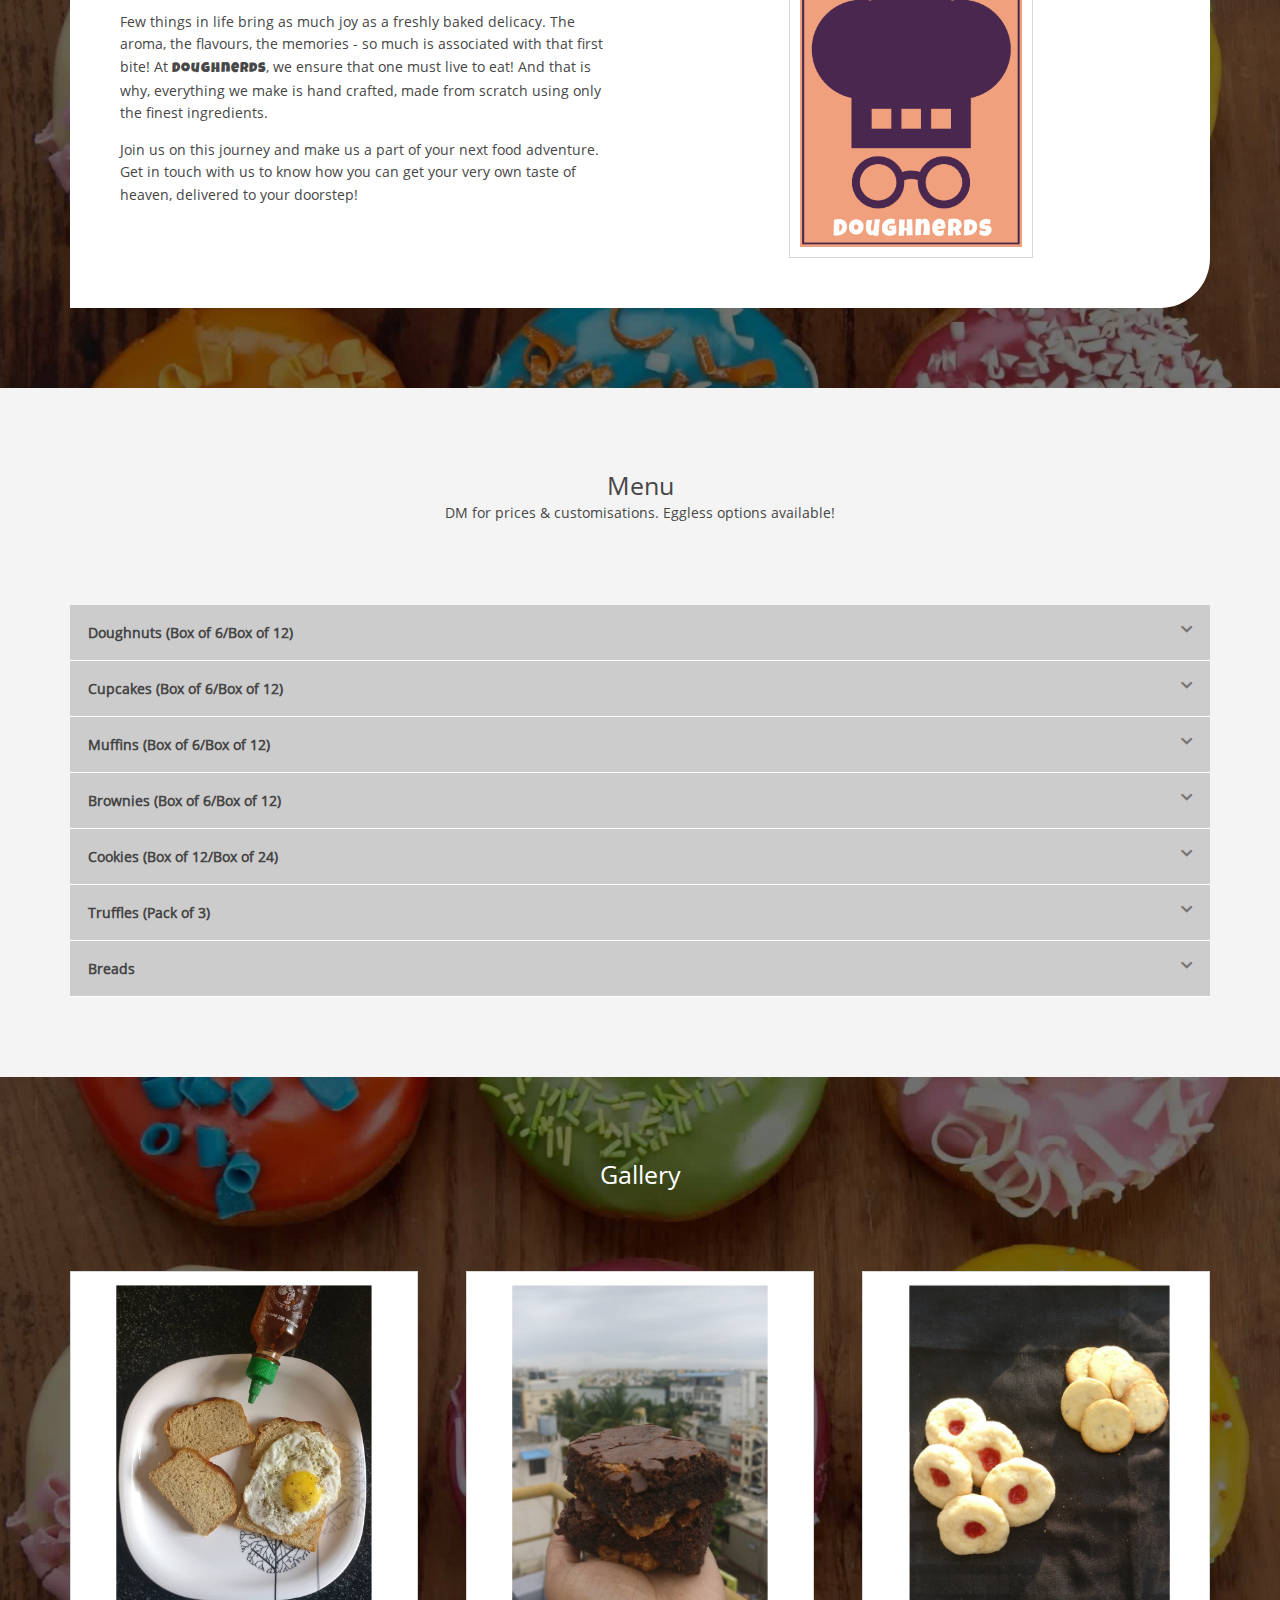
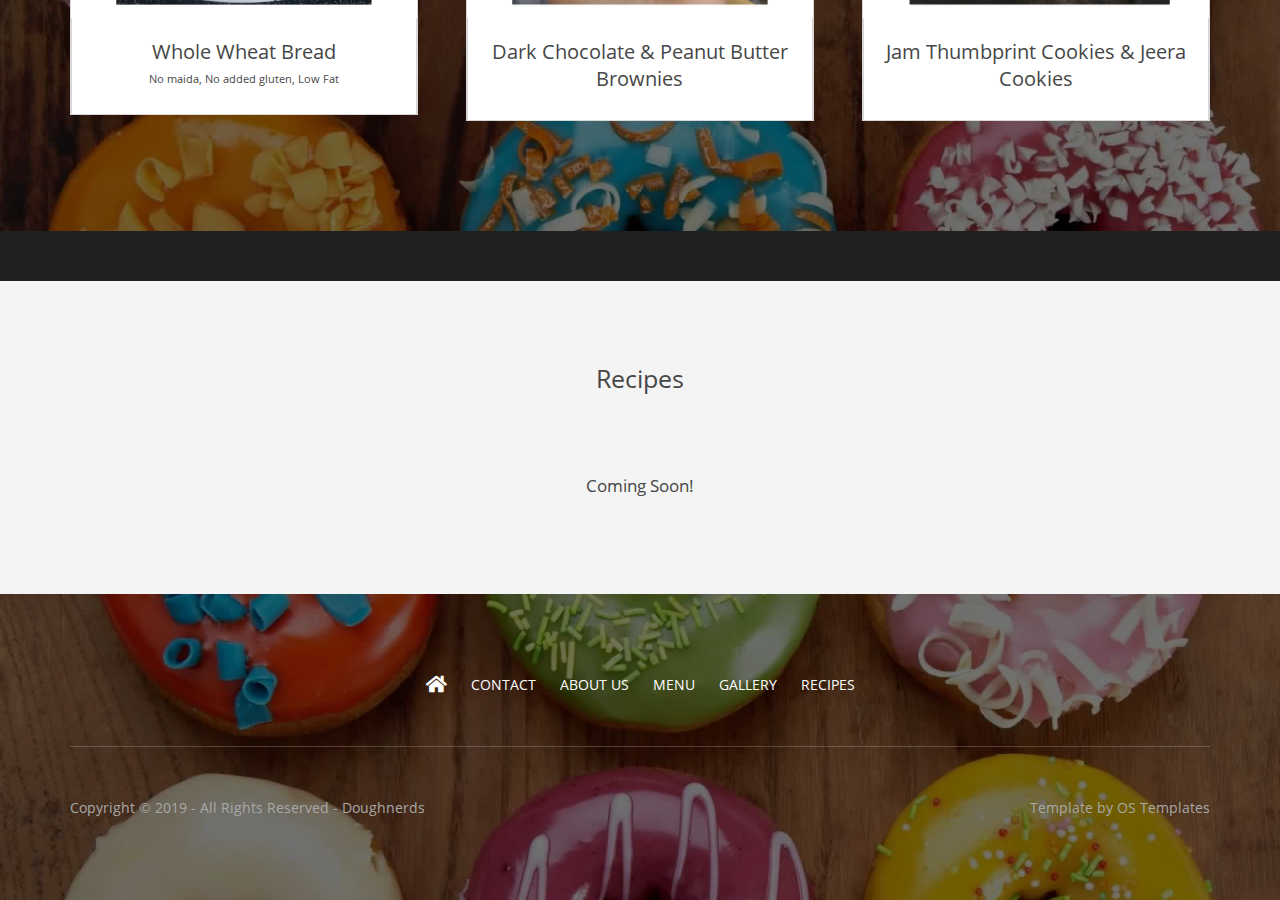
==== commit c496eebb: "design fixes" ====
--- a/public/index.html
+++ b/public/index.html
@@ -20,7 +20,7 @@
 
 <body id="top">
   <!-- Top Background Image Wrapper -->
-  <div class="bgded overlay" style="background-image:url('images/demo/backgrounds/01.png'); height: 100vh;">
+  <div class="bgded overlay" style="background-image:url('images/demo/backgrounds/01.png');">
     <div class="wrapper row1">
       <header id="header" class="hoc clear">
         <div id="logo" class="fl_left">
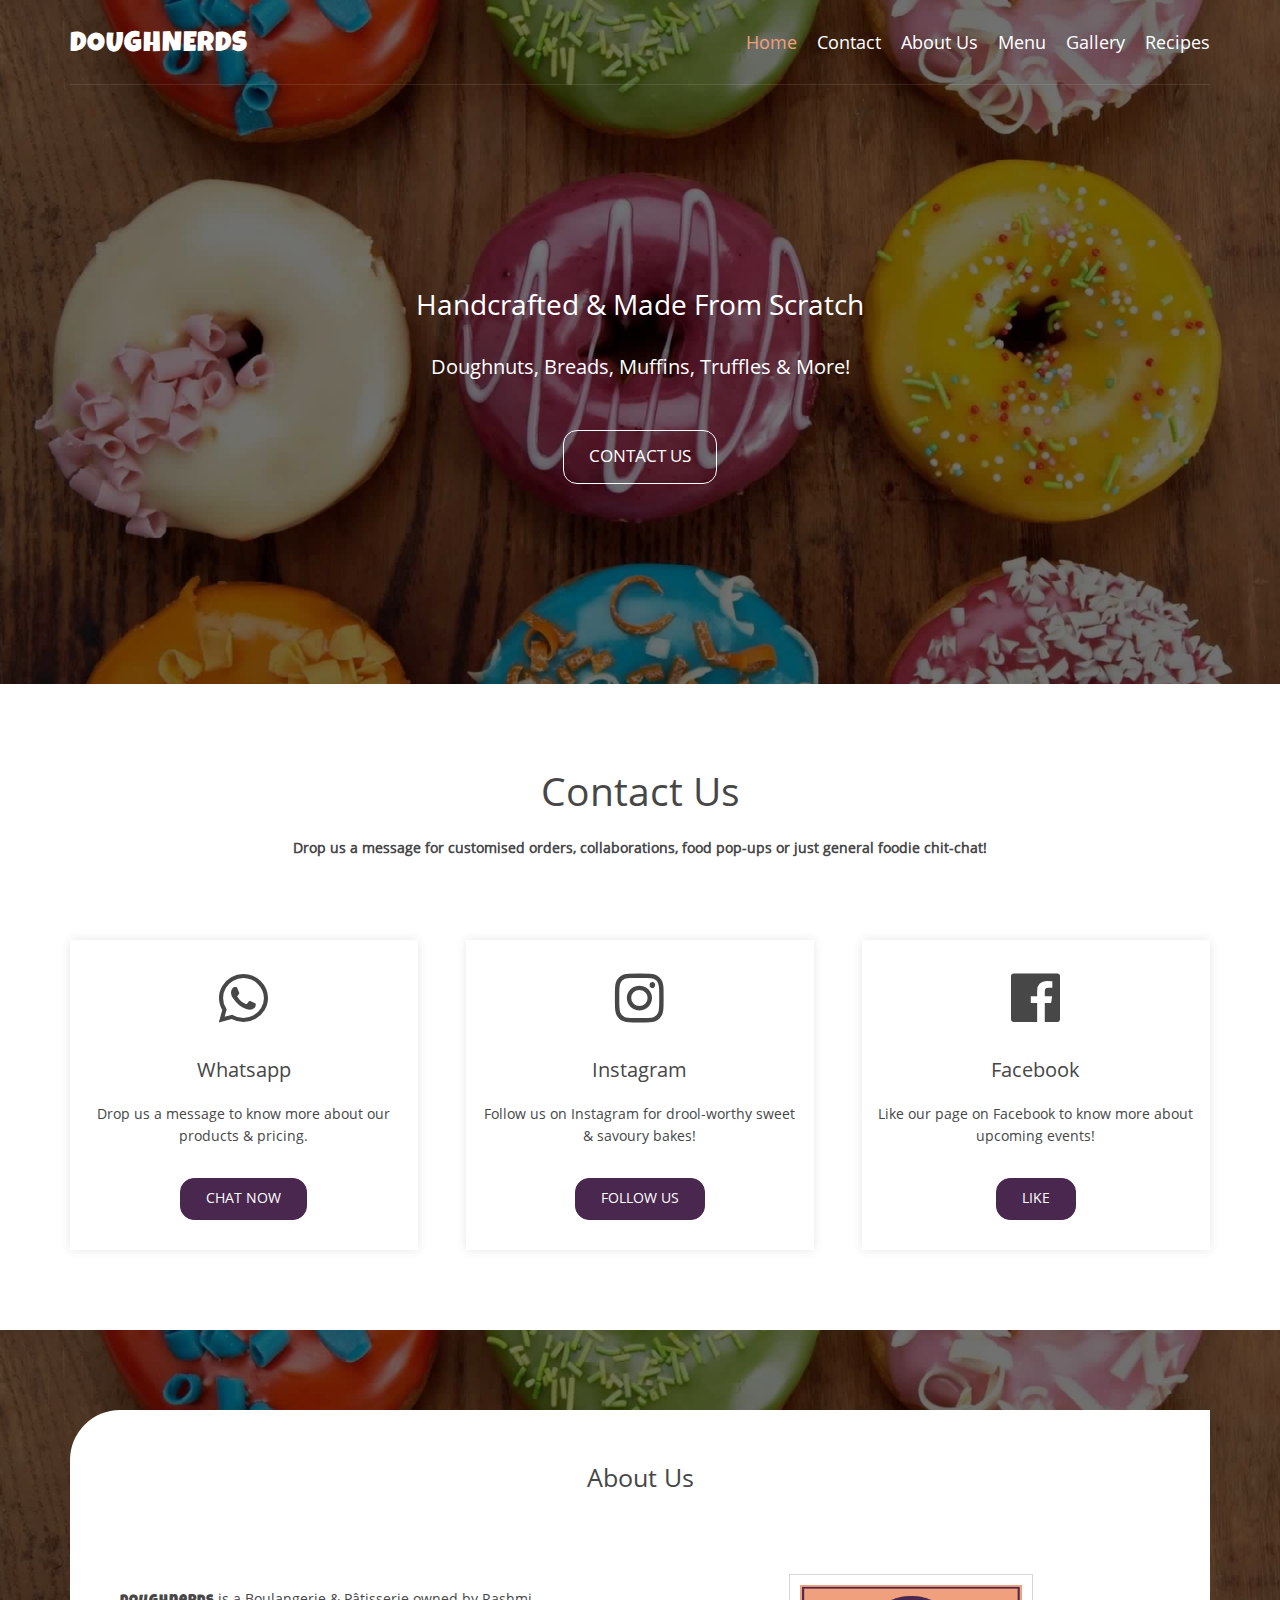
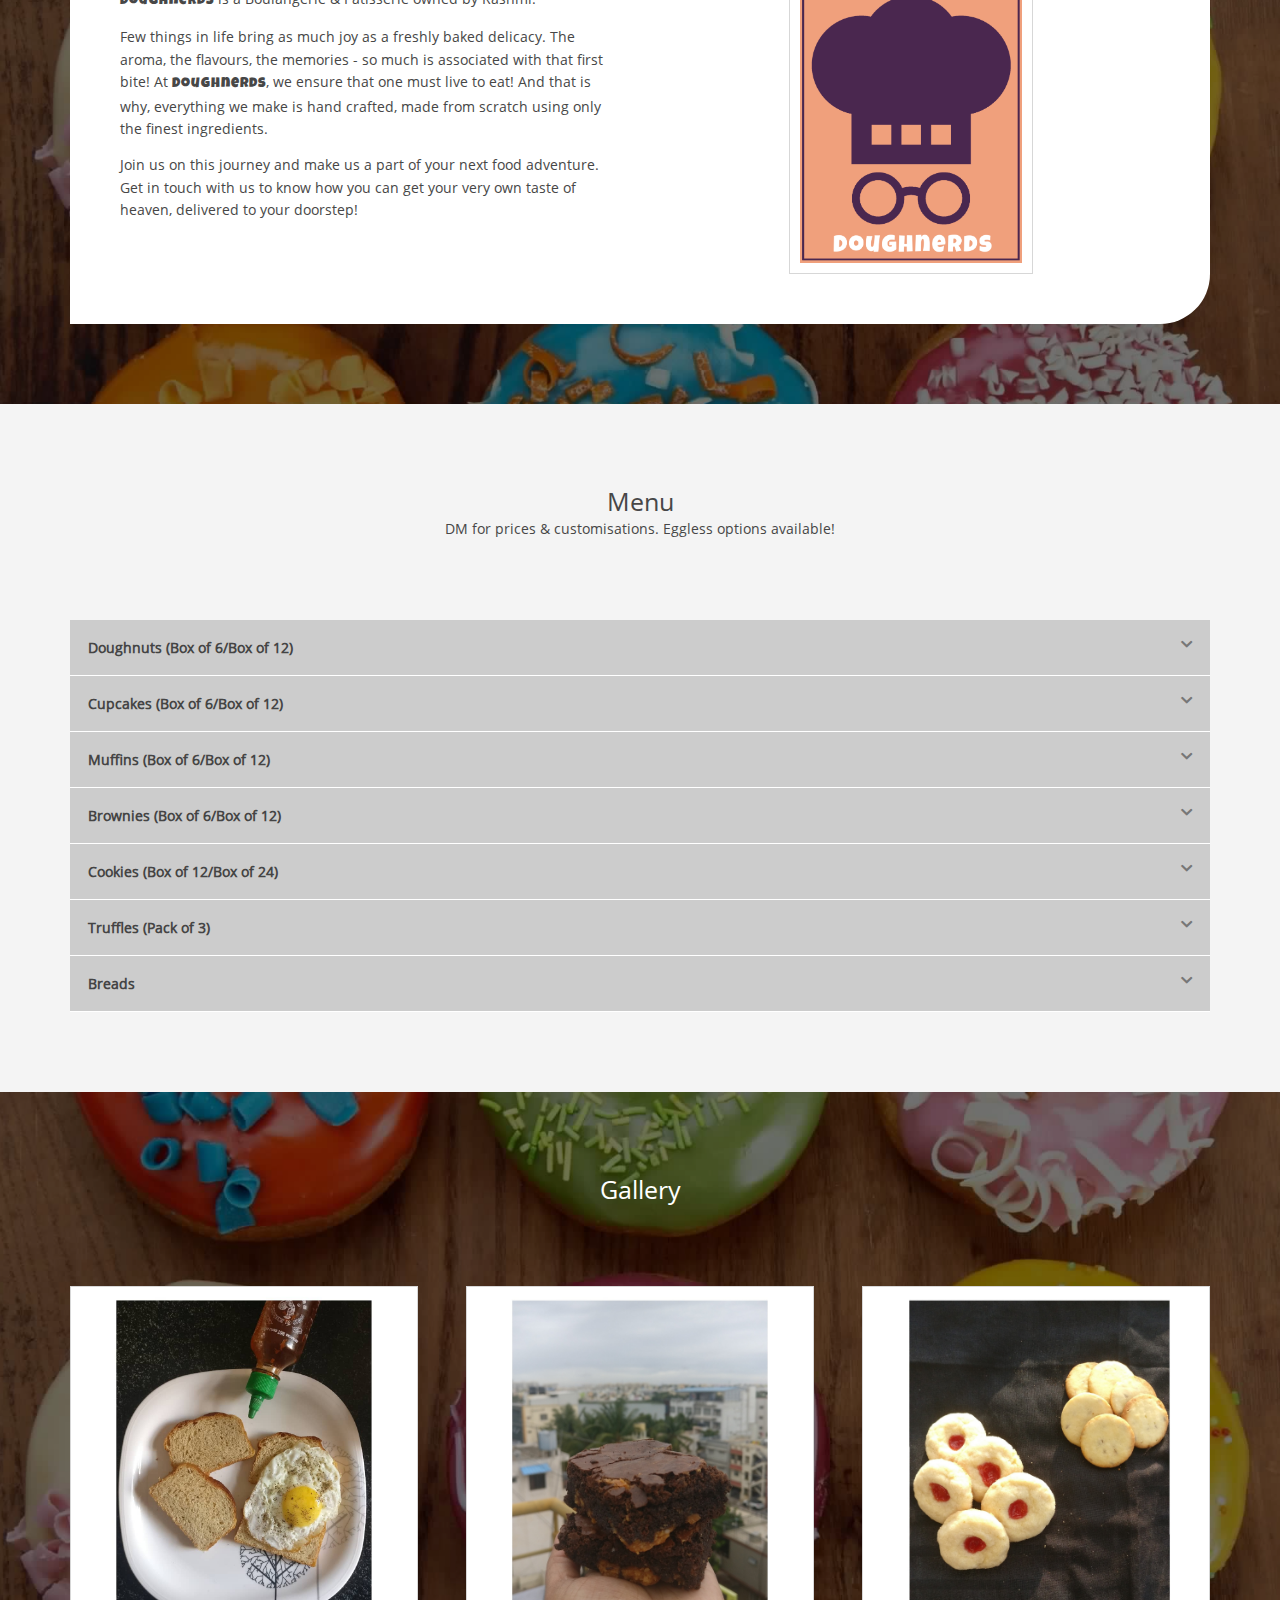
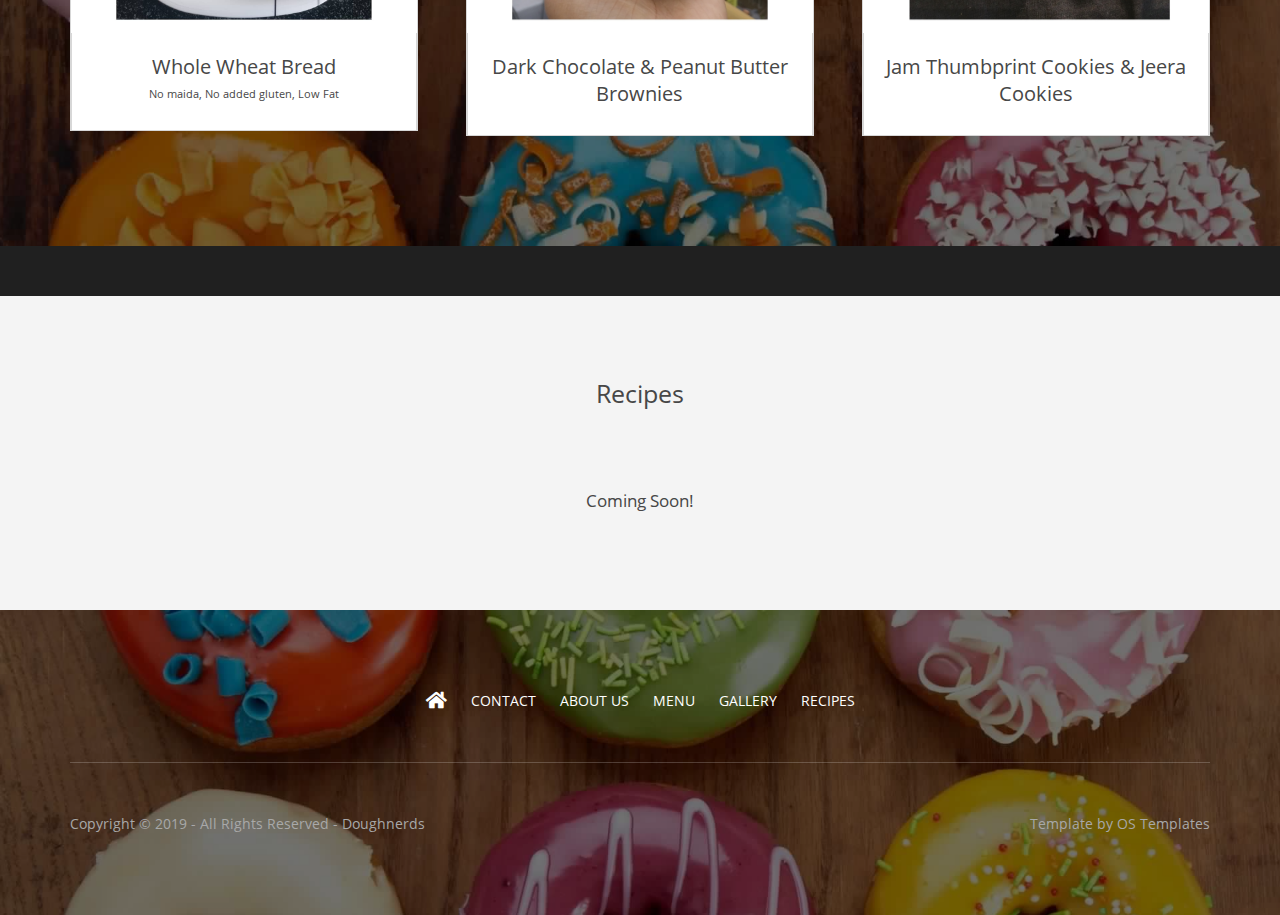
==== commit b1395dde: "fixes style issues" ====
--- a/public/index.html
+++ b/public/index.html
@@ -40,7 +40,7 @@
     </div>
     <div id="pageintro" class="hoc clear">
       <article>
-        <p>Handcrafted & made from scratch</p>
+        <p style="line-height: normal;">Handcrafted & made from scratch</p>
         <h3>Doughnuts, Breads, Muffins, Truffles & more!</h3>
         <footer>
           <ul class="nospace inline pushright">
--- a/public/layout/styles/layout.css
+++ b/public/layout/styles/layout.css
@@ -445,9 +445,11 @@
 	#header{padding:30px 0;}
 	#header #logo{margin-top:0;}
 
-	#mainav{}
-	#mainav ul{display:none;}
-	#mainav form{display:block; margin-top:2px;}
+	#mainav {display: none;}
+	/* #mainav ul{display:none;}
+	#mainav form{display:block; margin-top:2px;} */
+
+	#pageintro{padding:100px 0;}
 
 	#breadcrumb{}
 
@@ -562,4 +564,38 @@
 
 .accordion-active:after {
   content: "\f077"; /* Unicode character for "up" sign (-)
+}
+
+/* Add a black background color to the top navigation */
+.topnav {
+  background-color: #333;
+  overflow: hidden;
+}
+
+/* Style the links inside the navigation bar */
+.topnav a {
+  float: left;
+  display: block;
+  color: #f2f2f2;
+  text-align: center;
+  padding: 14px 16px;
+  text-decoration: none;
+  font-size: 17px;
+}
+
+/* Change the color of links on hover */
+.topnav a:hover {
+  background-color: #ddd;
+  color: black;
+}
+
+/* Add an active class to highlight the current page */
+.topnav a.active {
+  background-color: #4CAF50;
+  color: white;
+}
+
+/* Hide the link that should open and close the topnav on small screens */
+.topnav .icon {
+  display: none;
 }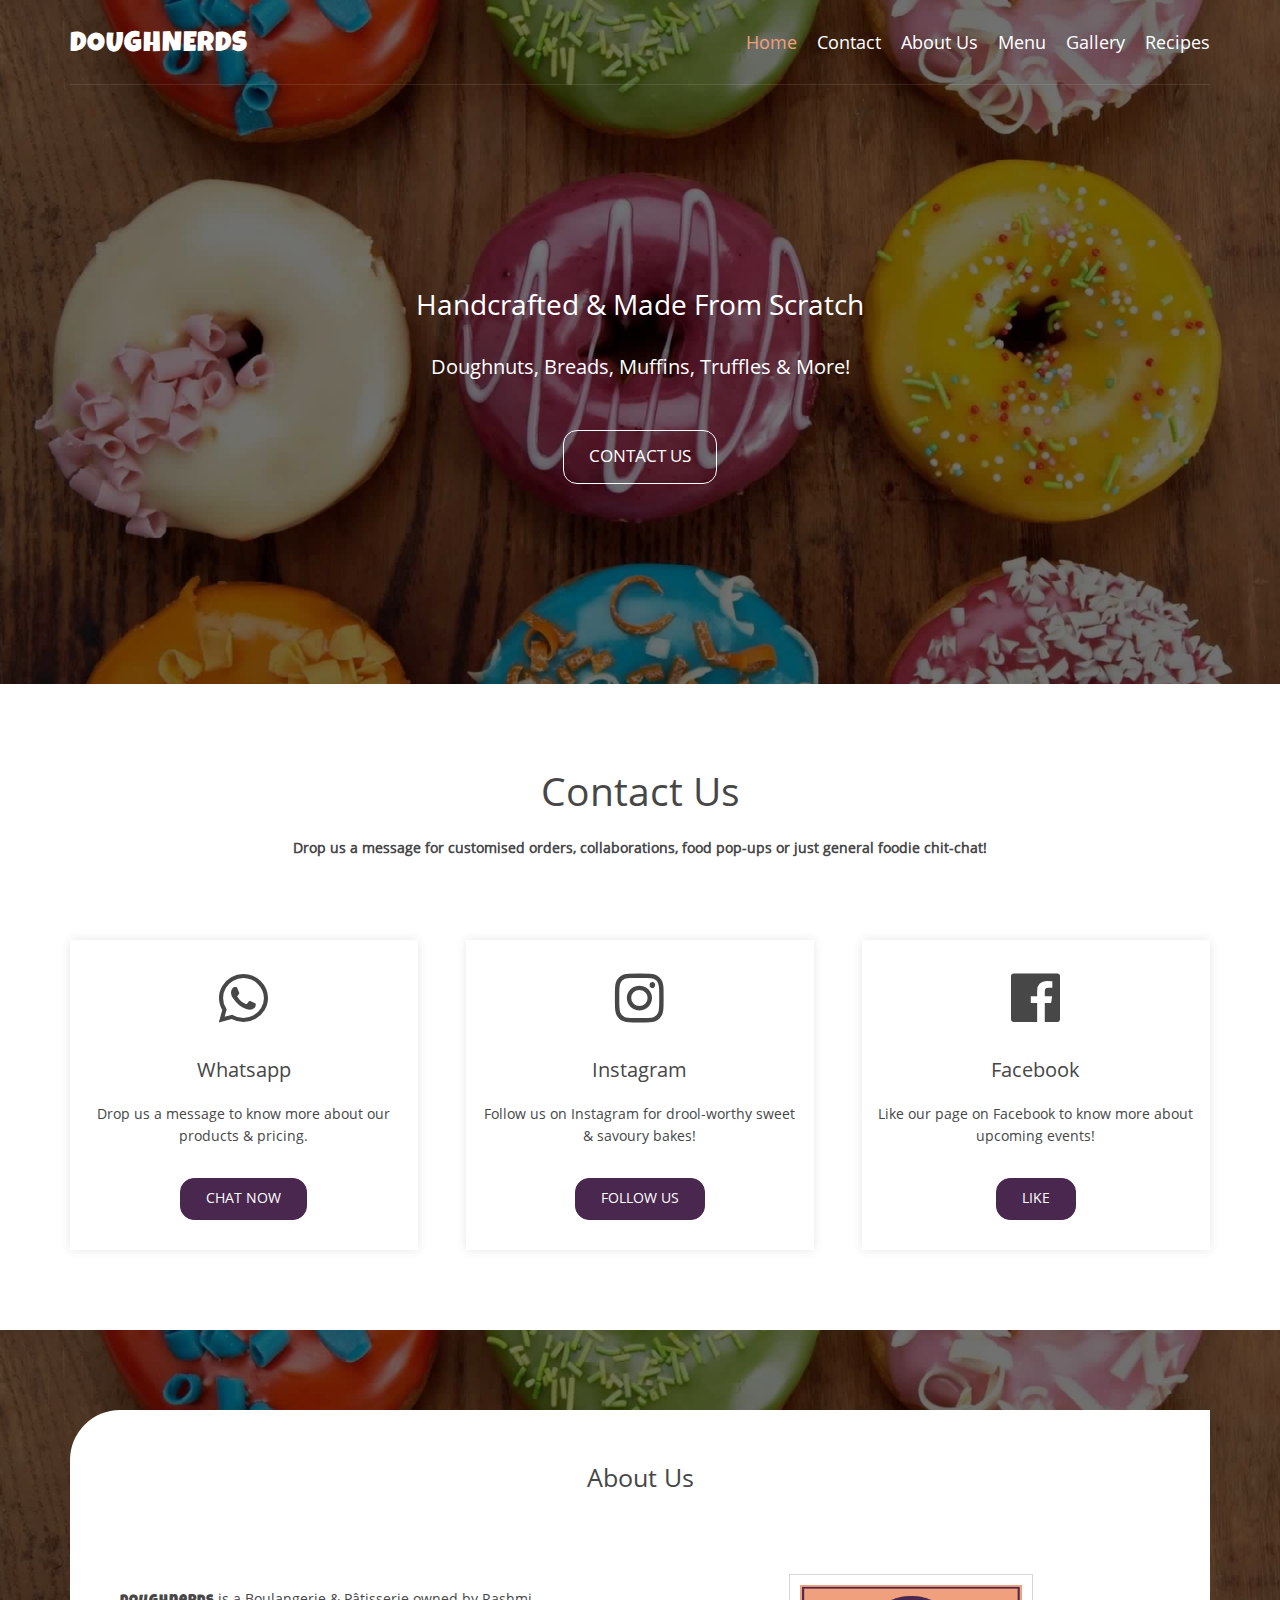
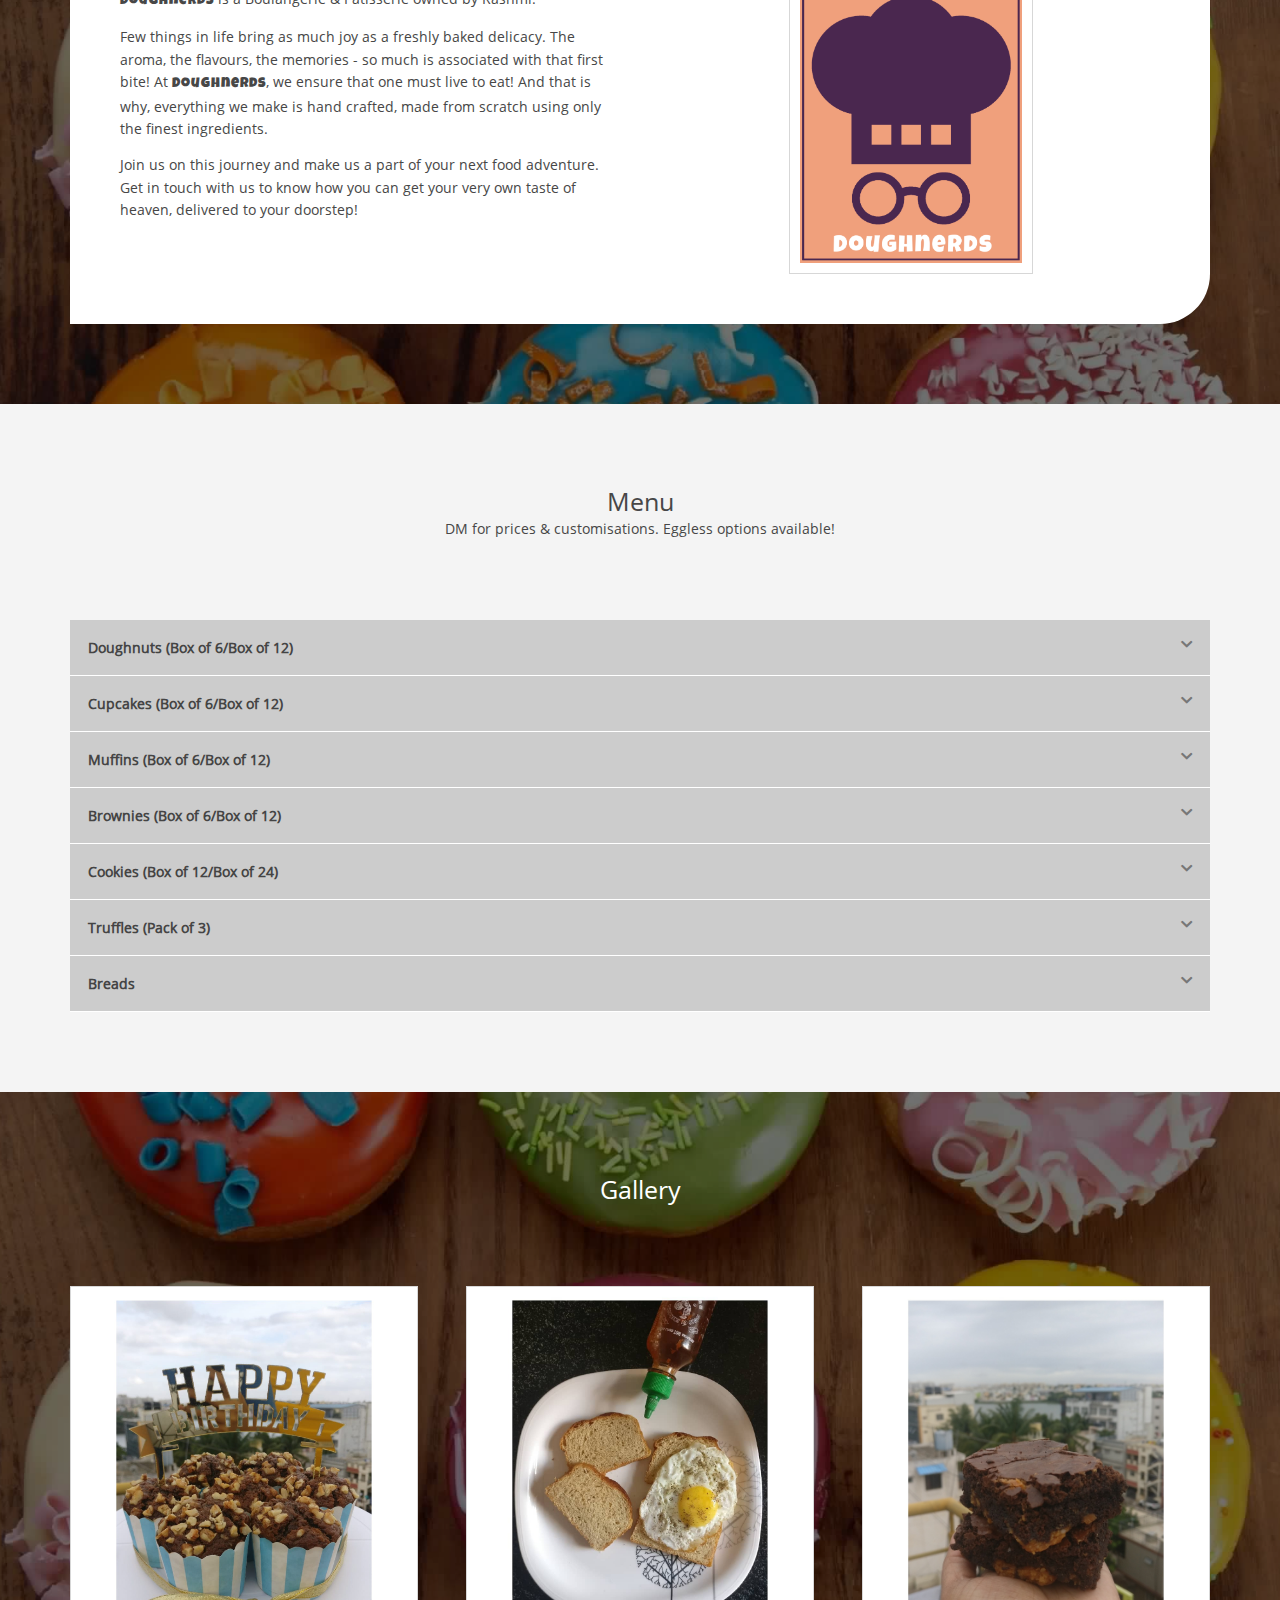
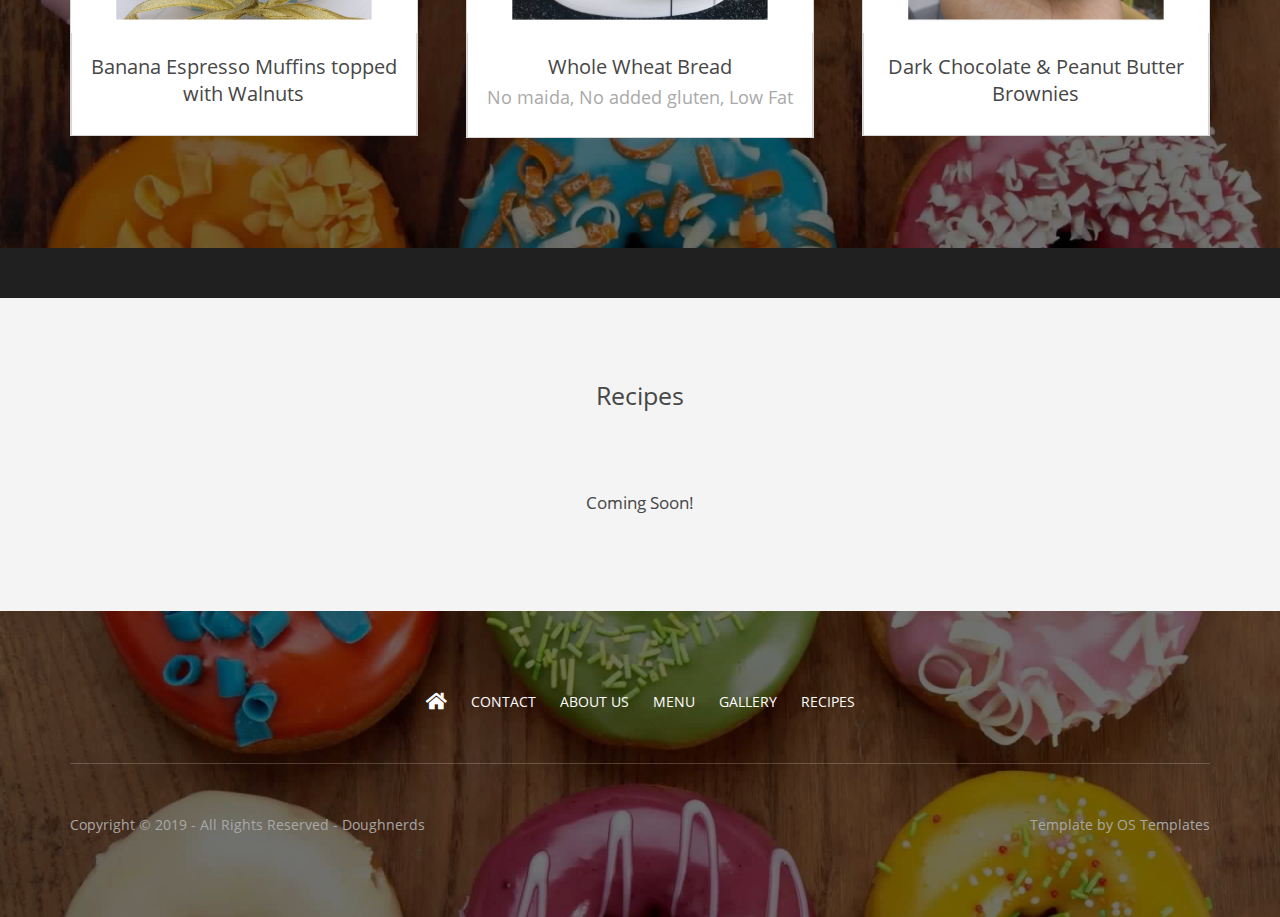
==== commit ea057966: "Updates feed" ====
--- a/public/index.html
+++ b/public/index.html
@@ -212,8 +212,16 @@
       <ul class="nospace group team sd-third">
         <li class="one_third first">
           <figure>
+            <a class="imgover" href="https://www.instagram.com/p/B1liKUbhdKi" target="_blank"><img
+                src="images/demo/gallery_01.jpg" alt="">
+              <figcaption><strong>Banana Espresso Muffins topped with Walnuts</strong></figcaption>
+            </a>
+          </figure>
+        </li>
+        <li class="one_third">
+          <figure>
             <a class="imgover" href="https://www.instagram.com/p/B0aShoJh9wc" target="_blank"><img
-                src="images/demo/gallery_01.jpg" alt="">
+                src="images/demo/gallery_02.jpg" alt="">
               <figcaption><strong>Whole Wheat Bread</strong> <em style="margin-bottom: 10px;">No maida, No added gluten,
                   Low Fat</em></figcaption>
             </a>
@@ -222,17 +230,9 @@
         <li class="one_third">
           <figure>
             <a class="imgover" href="https://www.instagram.com/p/B0YQQCuB3gG" target="_blank"><img
-                src="images/demo/gallery_02.jpg" alt="">
+                src="images/demo/gallery_03.jpg" alt="">
               <figcaption><strong>Dark Chocolate & Peanut Butter Brownies</strong>
               </figcaption>
-            </a>
-          </figure>
-        </li>
-        <li class="one_third">
-          <figure>
-            <a class="imgover" href="https://www.instagram.com/p/B0TnRkPBS0x" target="_blank"><img
-                src="images/demo/gallery_03.jpg" alt="">
-              <figcaption><strong>Jam Thumbprint Cookies & Jeera Cookies</strong></figcaption>
             </a>
           </figure>
         </li>
--- a/public/layout/styles/layout.css
+++ b/public/layout/styles/layout.css
@@ -92,7 +92,7 @@
 .team figure img{}
 .team figure figcaption{padding:20px 10px; line-height:1; border:solid; border-width:0 1px 1px 1px;}
 .team figure strong{display:block; margin-bottom:8px; font-size:1.4rem; font-weight:400; line-height: initial;}
-.team figure em{display:block; font-style:normal; font-size:.8rem;}
+.team figure em{display:block; font-style:normal; font-size:1.3rem; color: darkgray;}
 
 /* Points */
 .points{padding:50px; border-radius:50px 0;}
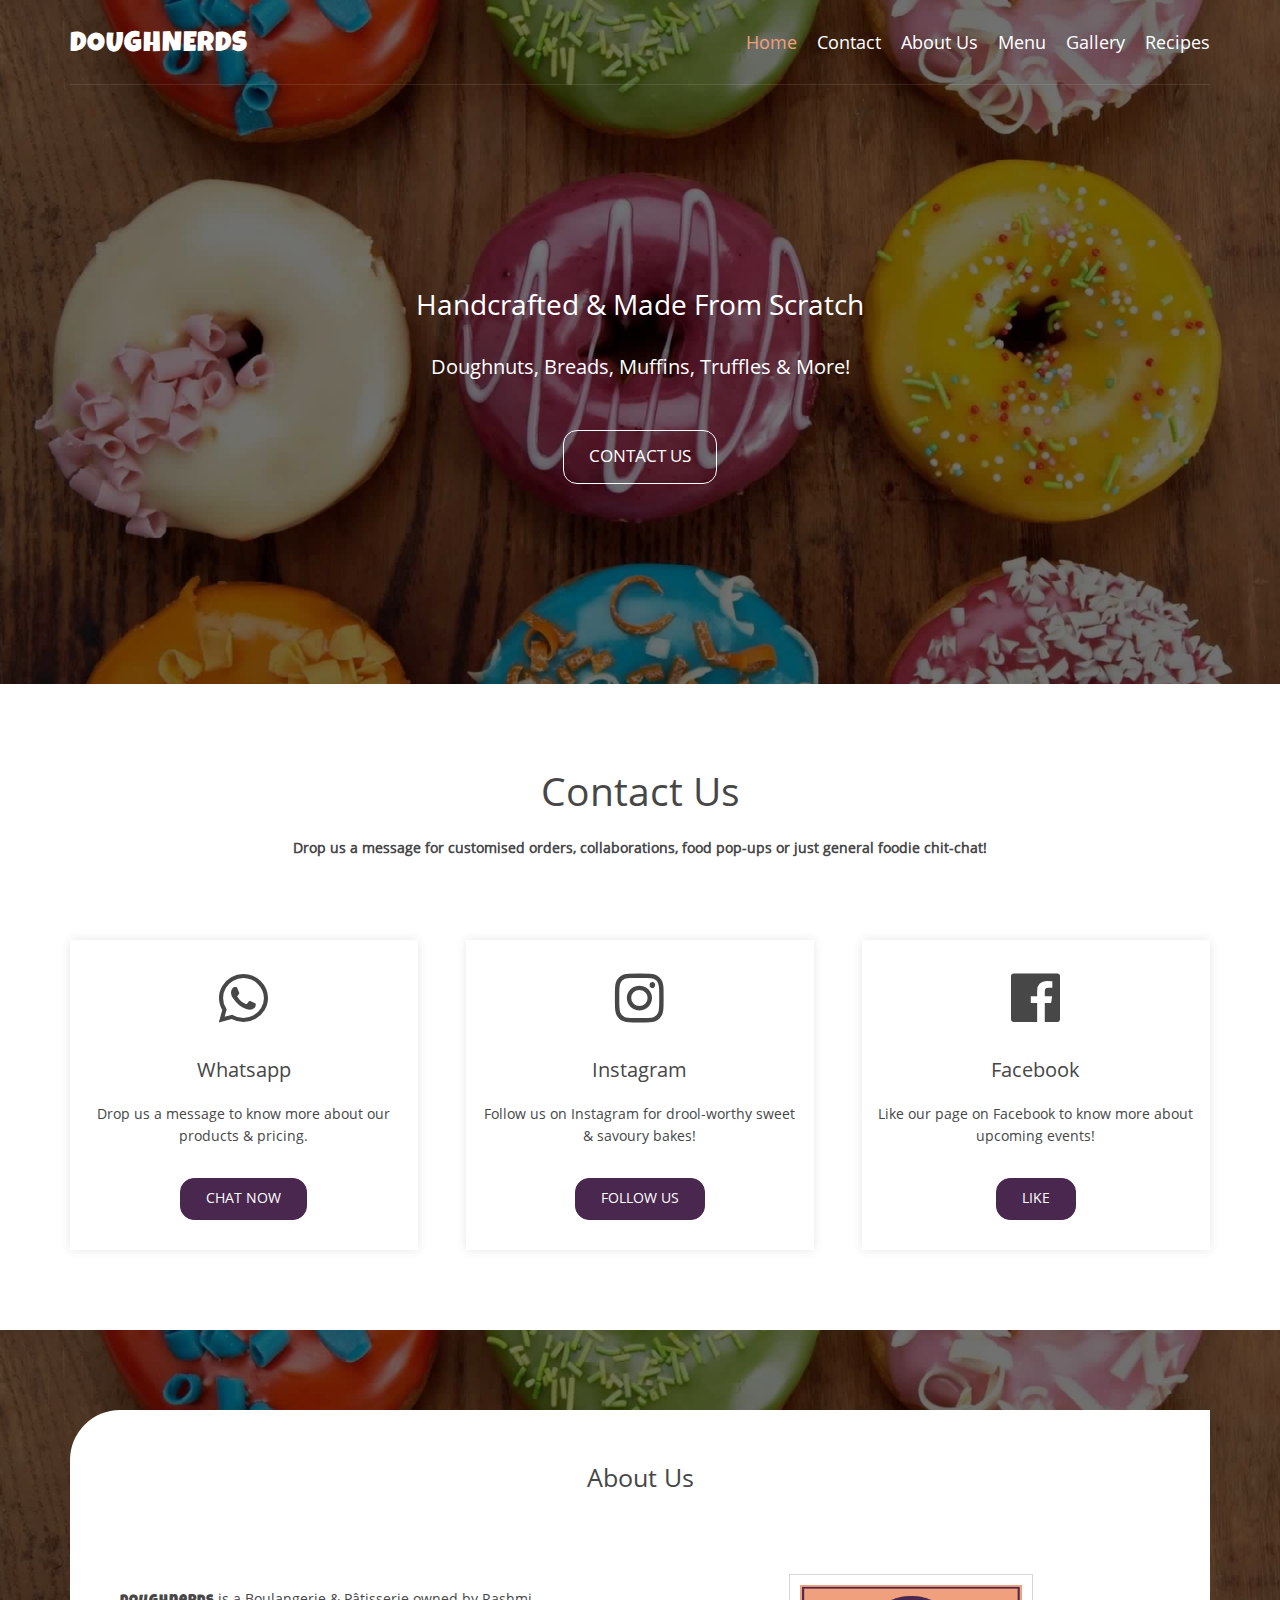
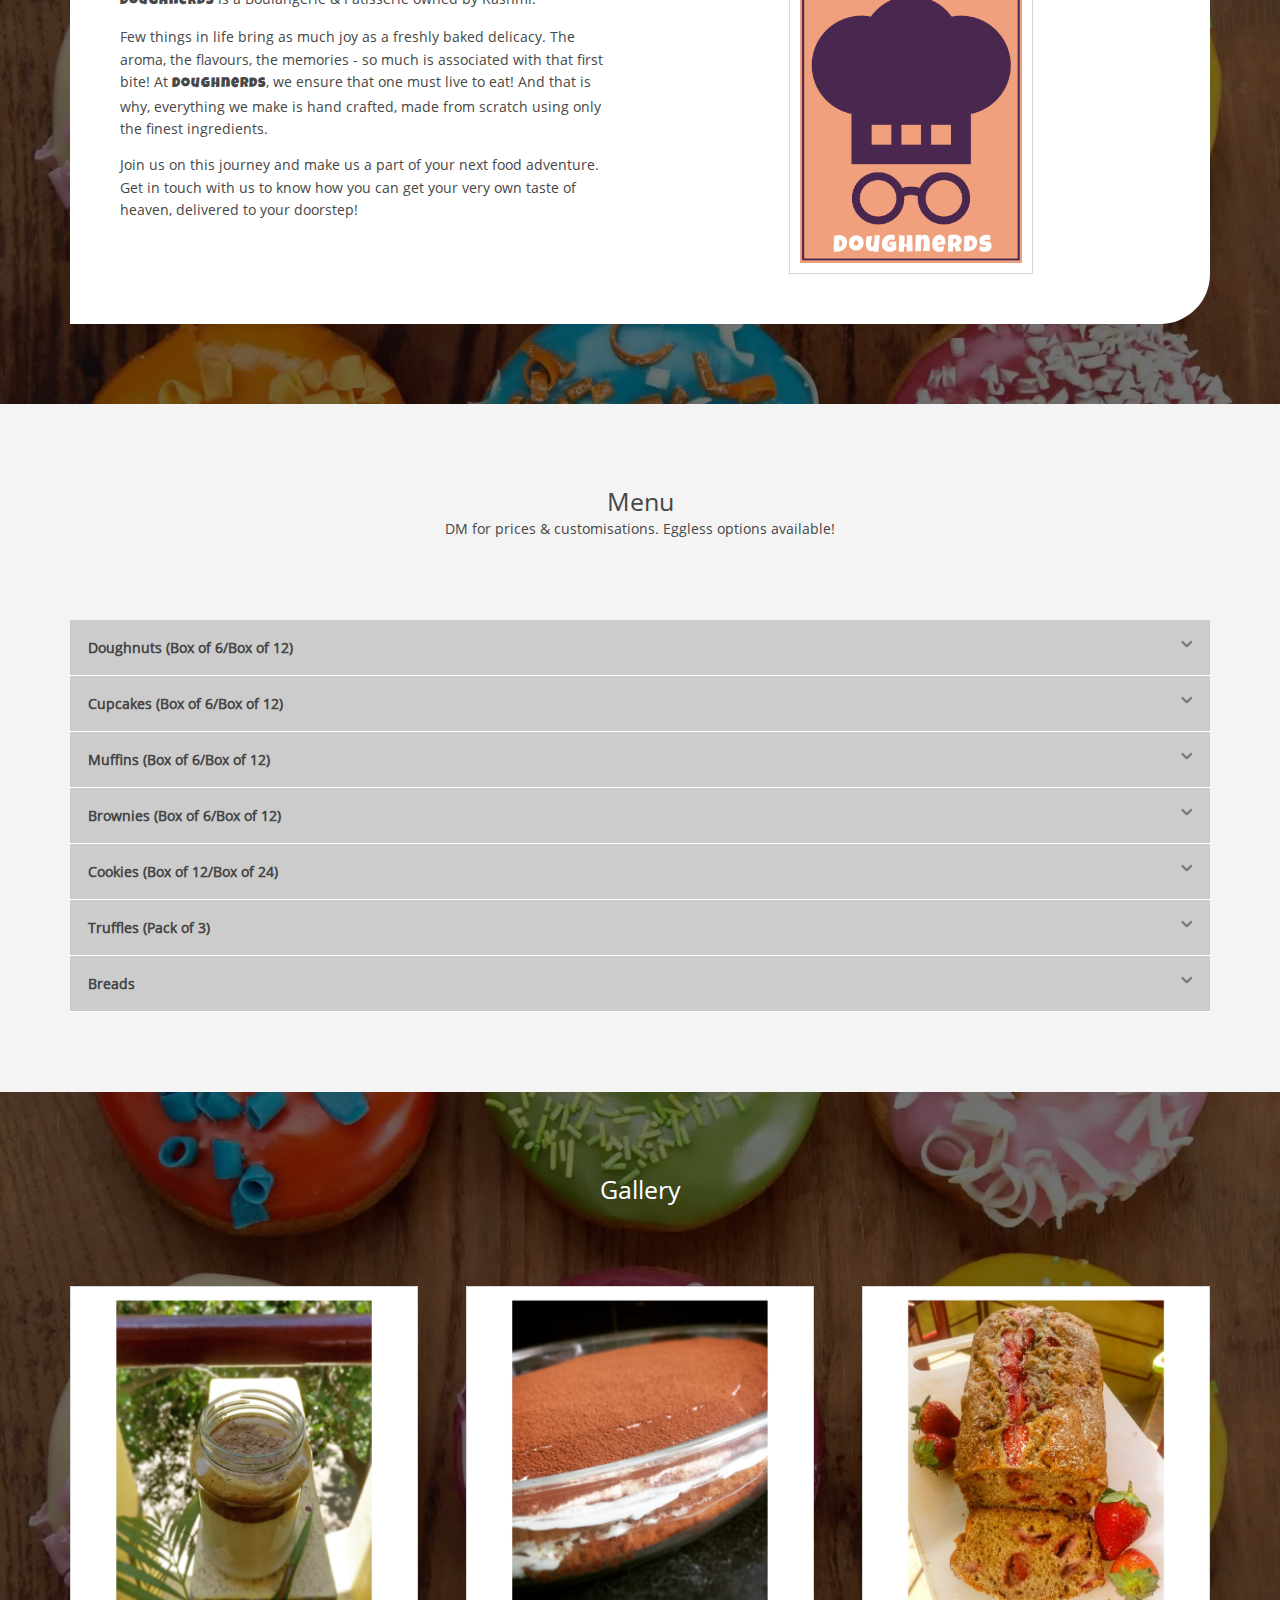
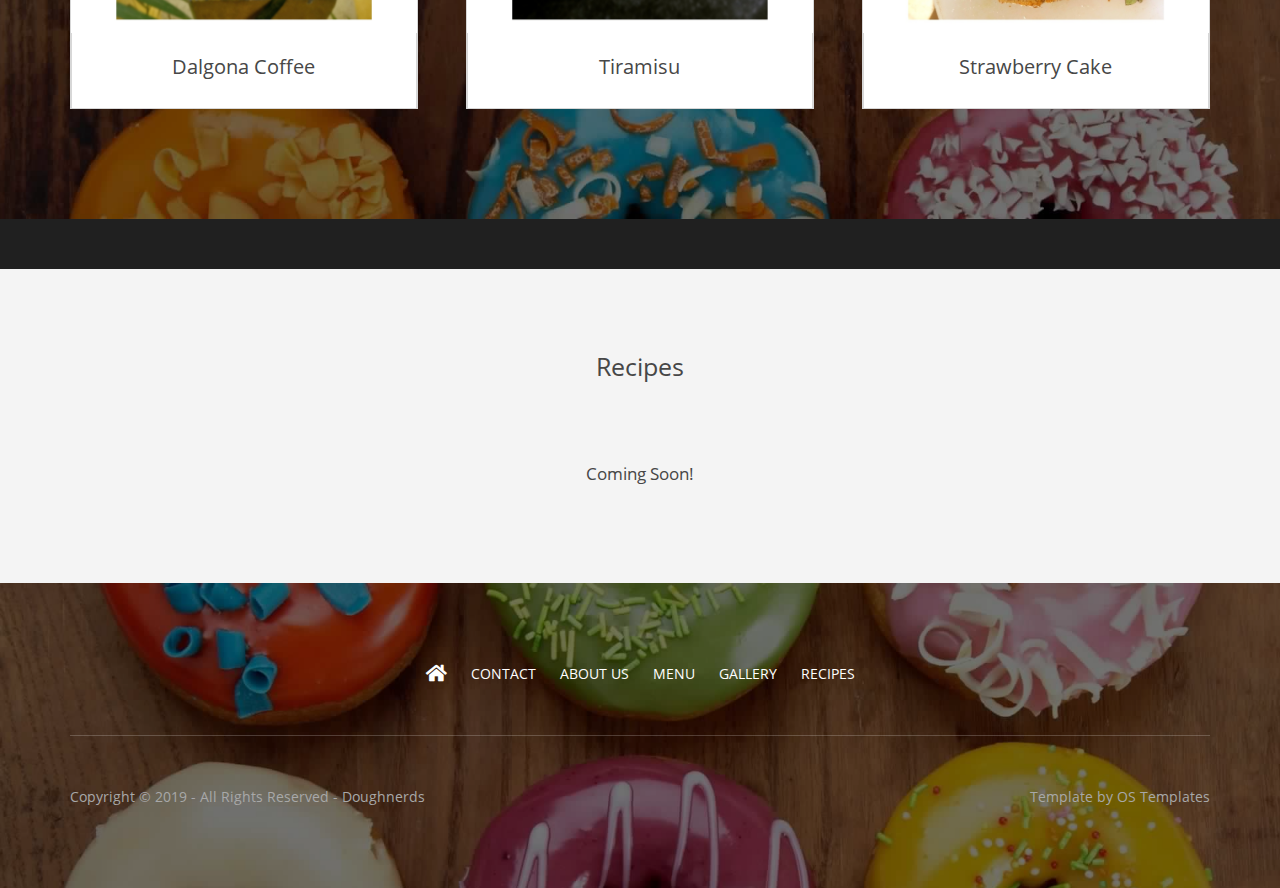
==== commit 6d2a843f: "changes gallery images" ====
--- a/public/index.html
+++ b/public/index.html
@@ -212,26 +212,25 @@
       <ul class="nospace group team sd-third">
         <li class="one_third first">
           <figure>
-            <a class="imgover" href="https://www.instagram.com/p/B1liKUbhdKi" target="_blank"><img
+            <a class="imgover" href="https://www.instagram.com/p/B-RUqN0jLnC" target="_blank"><img
                 src="images/demo/gallery_01.jpg" alt="">
-              <figcaption><strong>Banana Espresso Muffins topped with Walnuts</strong></figcaption>
+              <figcaption><strong>Dalgona Coffee</strong></figcaption>
             </a>
           </figure>
         </li>
         <li class="one_third">
           <figure>
-            <a class="imgover" href="https://www.instagram.com/p/B0aShoJh9wc" target="_blank"><img
+            <a class="imgover" href="https://www.instagram.com/p/B83pQ18H2fh" target="_blank"><img
                 src="images/demo/gallery_02.jpg" alt="">
-              <figcaption><strong>Whole Wheat Bread</strong> <em style="margin-bottom: 10px;">No maida, No added gluten,
-                  Low Fat</em></figcaption>
+              <figcaption><strong>Tiramisu</strong></figcaption>
             </a>
           </figure>
         </li>
         <li class="one_third">
           <figure>
-            <a class="imgover" href="https://www.instagram.com/p/B0YQQCuB3gG" target="_blank"><img
+            <a class="imgover" href="https://www.instagram.com/p/B8tKM_-nuHu" target="_blank"><img
                 src="images/demo/gallery_03.jpg" alt="">
-              <figcaption><strong>Dark Chocolate & Peanut Butter Brownies</strong>
+              <figcaption><strong>Strawberry Cake</strong>
               </figcaption>
             </a>
           </figure>
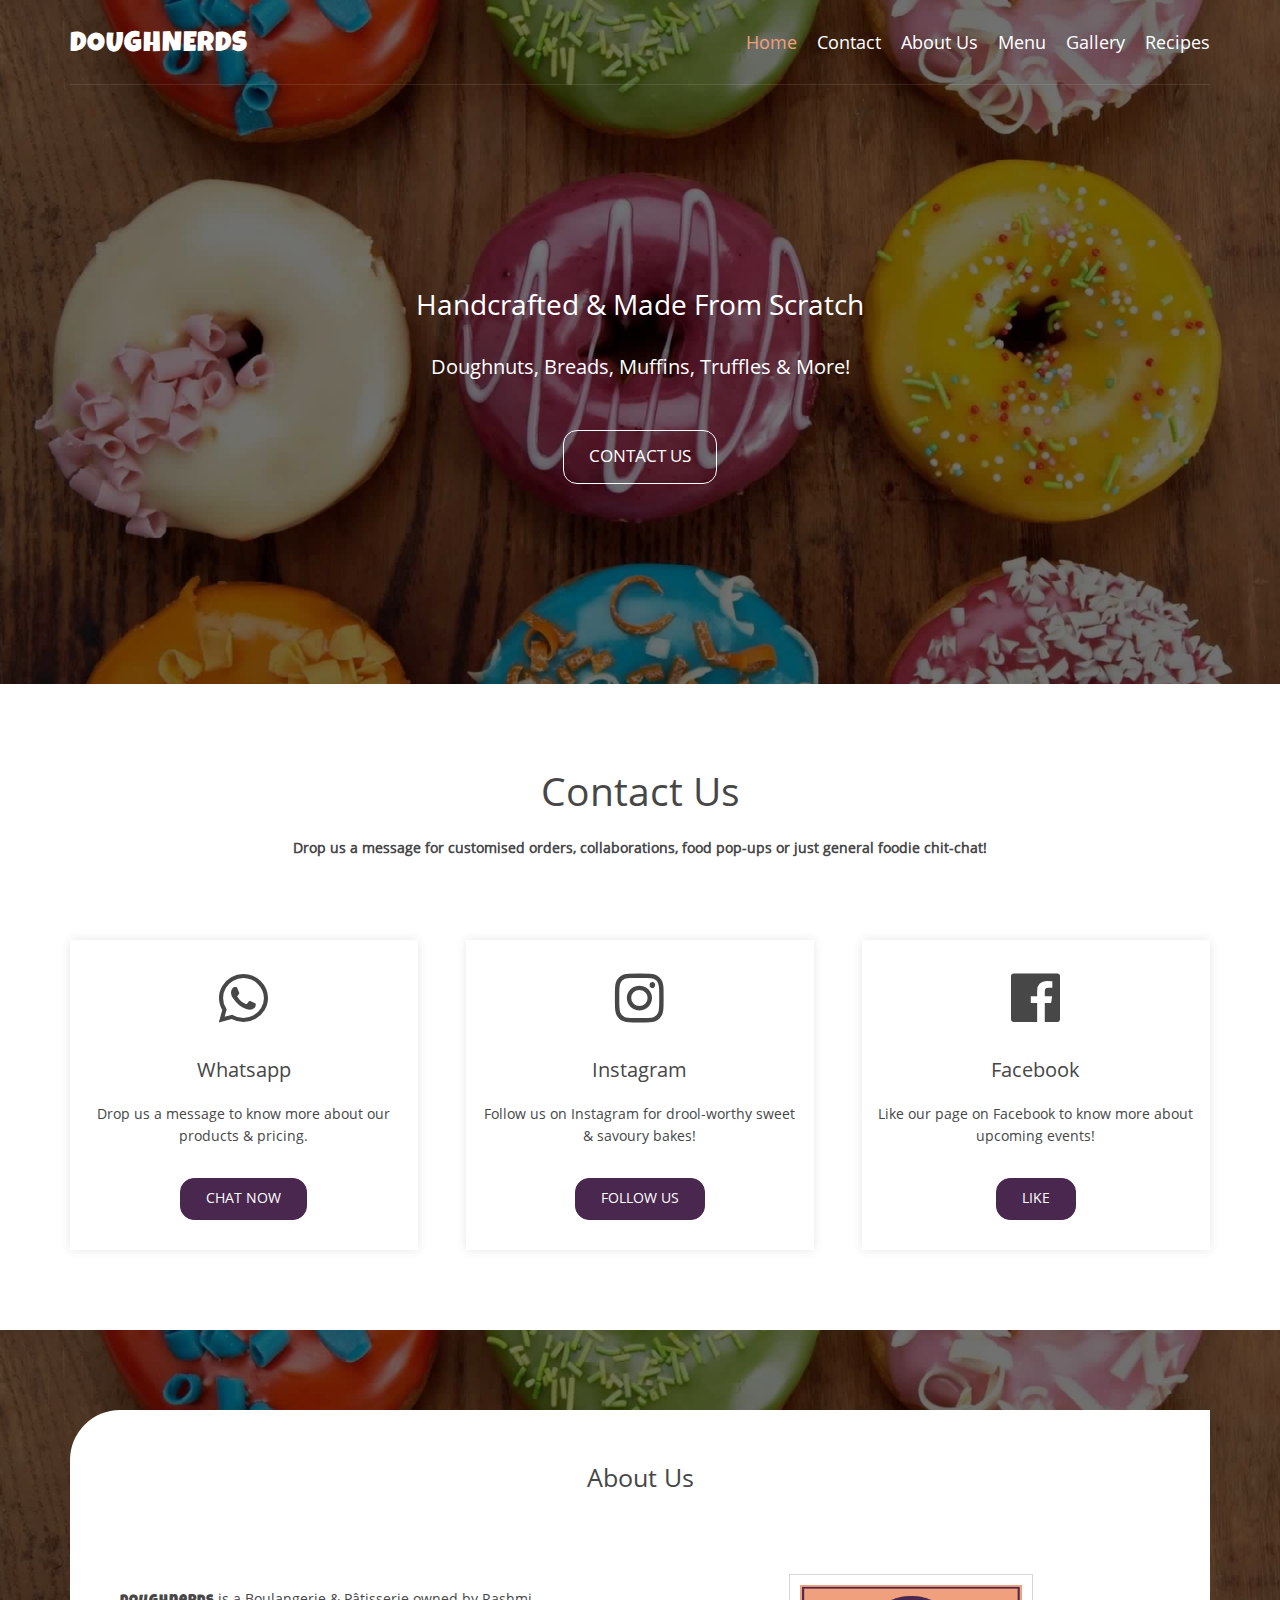
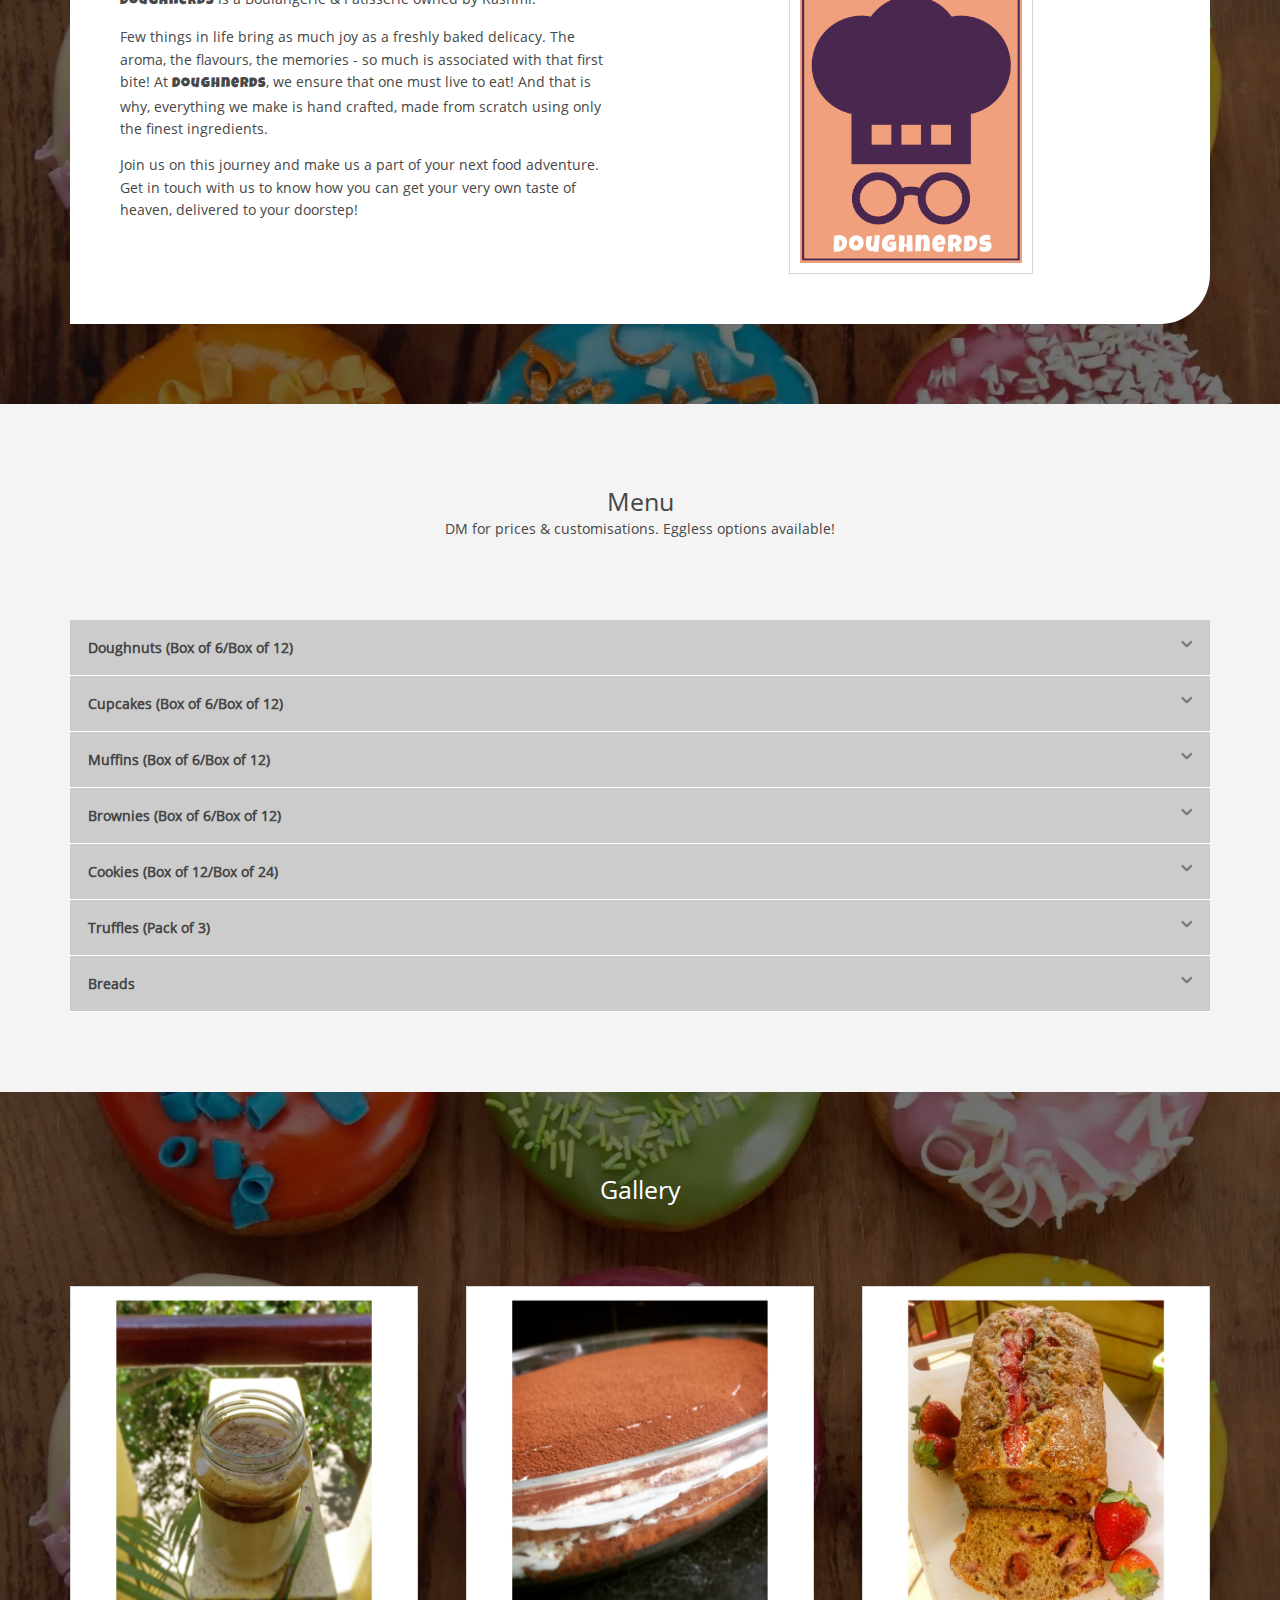
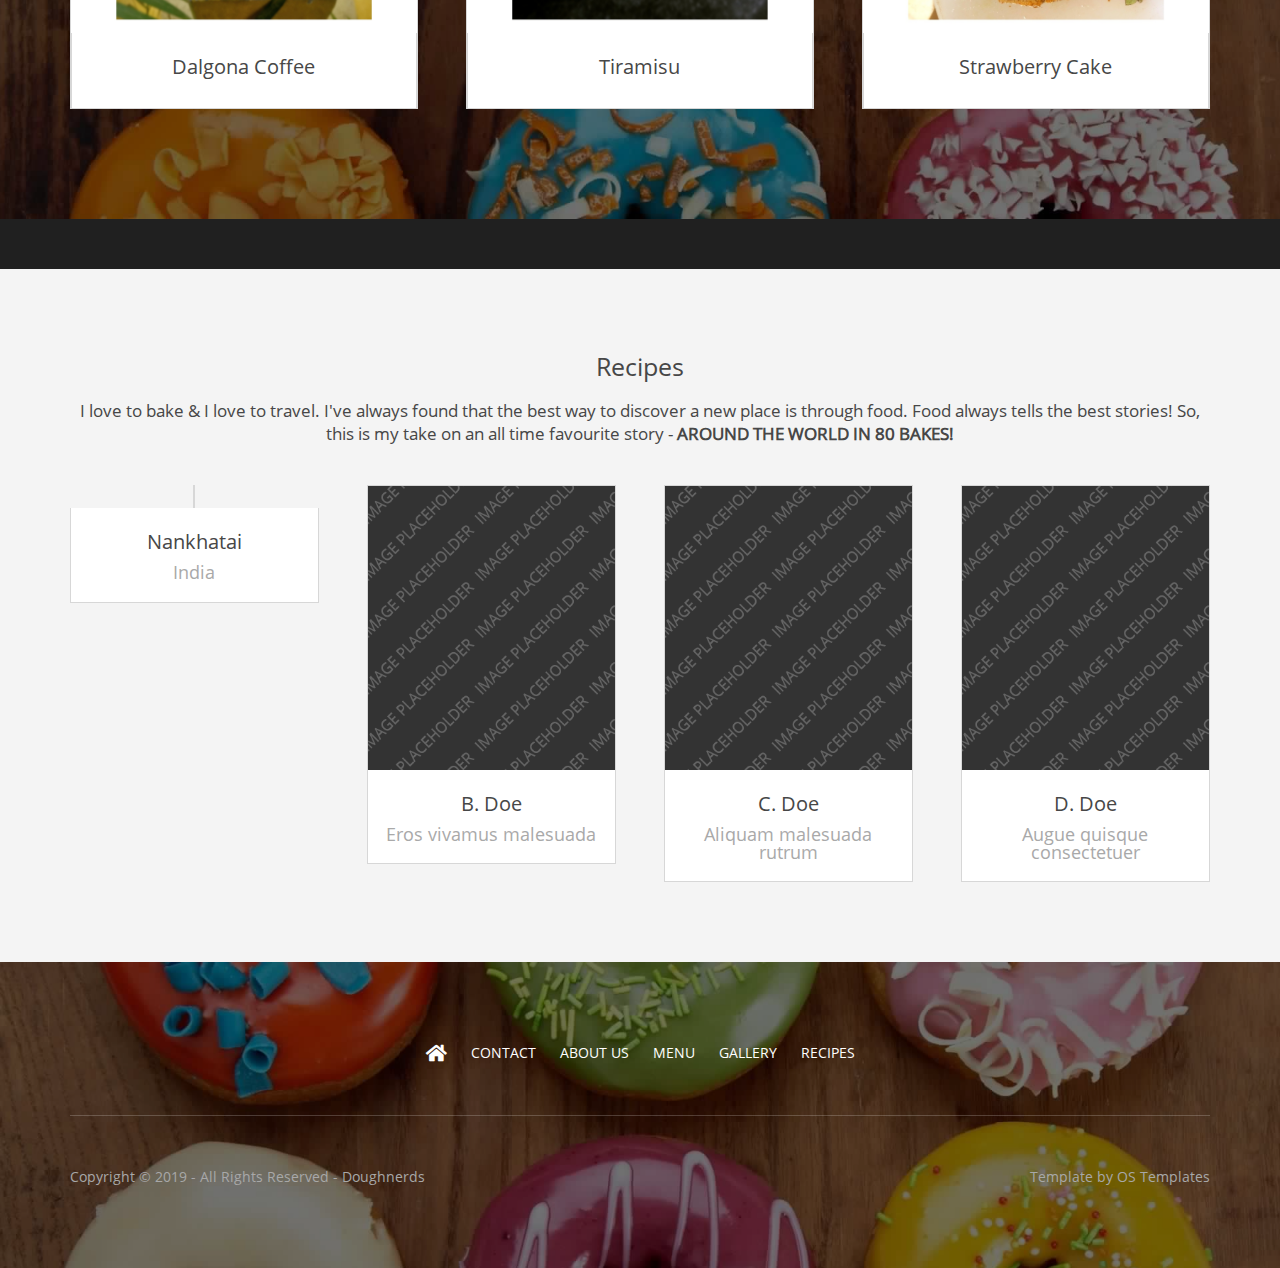
==== commit d949e401: "[WIP] changes for recipe blog" ====
--- a/public/index.html
+++ b/public/index.html
@@ -1,12 +1,5 @@
 <!DOCTYPE html>
-<!--
-Template Name: Yammoe
-Author: <a href="https://www.os-templates.com/">OS Templates</a>
-Author URI: https://www.os-templates.com/
-Copyright: OS-Templates.com
-Licence: Free to use under our free template licence terms
-Licence URI: https://www.os-templates.com/template-terms
--->
+
 <html lang="en">
 
 <head>
@@ -240,12 +233,36 @@
   </div>
   <div class="wrapper row2">
     <section id="recipes" class="hoc container clear">
-      <div class="sectiontitle">
+      <div class="sectiontitle" style="margin-bottom: 10px;">
         <h6 class="heading font-x2">Recipes</h6>
       </div>
       <article style="text-align: center;">
-        <p style="font-size: 1.2em;">Coming Soon!</p>
+        <p style="font-size: 1.2em;">I love to bake & I love to travel. I've always found that the best way to discover
+          a new place is through food. Food always tells the best stories! So, this is my take on an all time
+          favourite story - <b>AROUND THE WORLD IN 80 BAKES!</b></b></p>
       </article>
+      <ul class="nospace group team sd-third" style="margin-top: 40px;">
+        <li class="one_quarter first">
+          <figure><a class="imgover" href="#"><img src="images/recipes/nankhatai.jpg" alt=""></a>
+            <figcaption><strong>Nankhatai</strong> <em>India</em></figcaption>
+          </figure>
+        </li>
+        <li class="one_quarter">
+          <figure><a class="imgover" href="#"><img src="images/demo/348x400.png" alt=""></a>
+            <figcaption><strong>B. Doe</strong> <em>Eros vivamus malesuada</em></figcaption>
+          </figure>
+        </li>
+        <li class="one_quarter">
+          <figure><a class="imgover" href="#"><img src="images/demo/348x400.png" alt=""></a>
+            <figcaption><strong>C. Doe</strong> <em>Aliquam malesuada rutrum</em></figcaption>
+          </figure>
+        </li>
+        <li class="one_quarter">
+          <figure><a class="imgover" href="#"><img src="images/demo/348x400.png" alt=""></a>
+            <figcaption><strong>D. Doe</strong> <em>Augue quisque consectetuer</em></figcaption>
+          </figure>
+        </li>
+      </ul>
     </section>
   </div>
   <!-- Bottom Background Image Wrapper -->
--- a/public/layout/styles/layout.css
+++ b/public/layout/styles/layout.css
@@ -1,13 +1,4 @@
 @charset "utf-8";
-/*
-Template Name: Yammoe
-Author: <a href="https://www.os-templates.com/">OS Templates</a>
-Author URI: https://www.os-templates.com/
-Copyright: OS-Templates.com
-Licence: Free to use under our free template licence terms
-Licence URI: https://www.os-templates.com/template-terms
-File: Layout CSS
-*/
 
 @import url("fontawesome-free/css/all.css");
 @import url("framework.css");
@@ -563,7 +554,7 @@
 }
 
 .accordion-active:after {
-  content: "\f077"; /* Unicode character for "up" sign (-)
+  content: "\f077"; /* Unicode character for "up" sign (-) */
 }
 
 /* Add a black background color to the top navigation */
